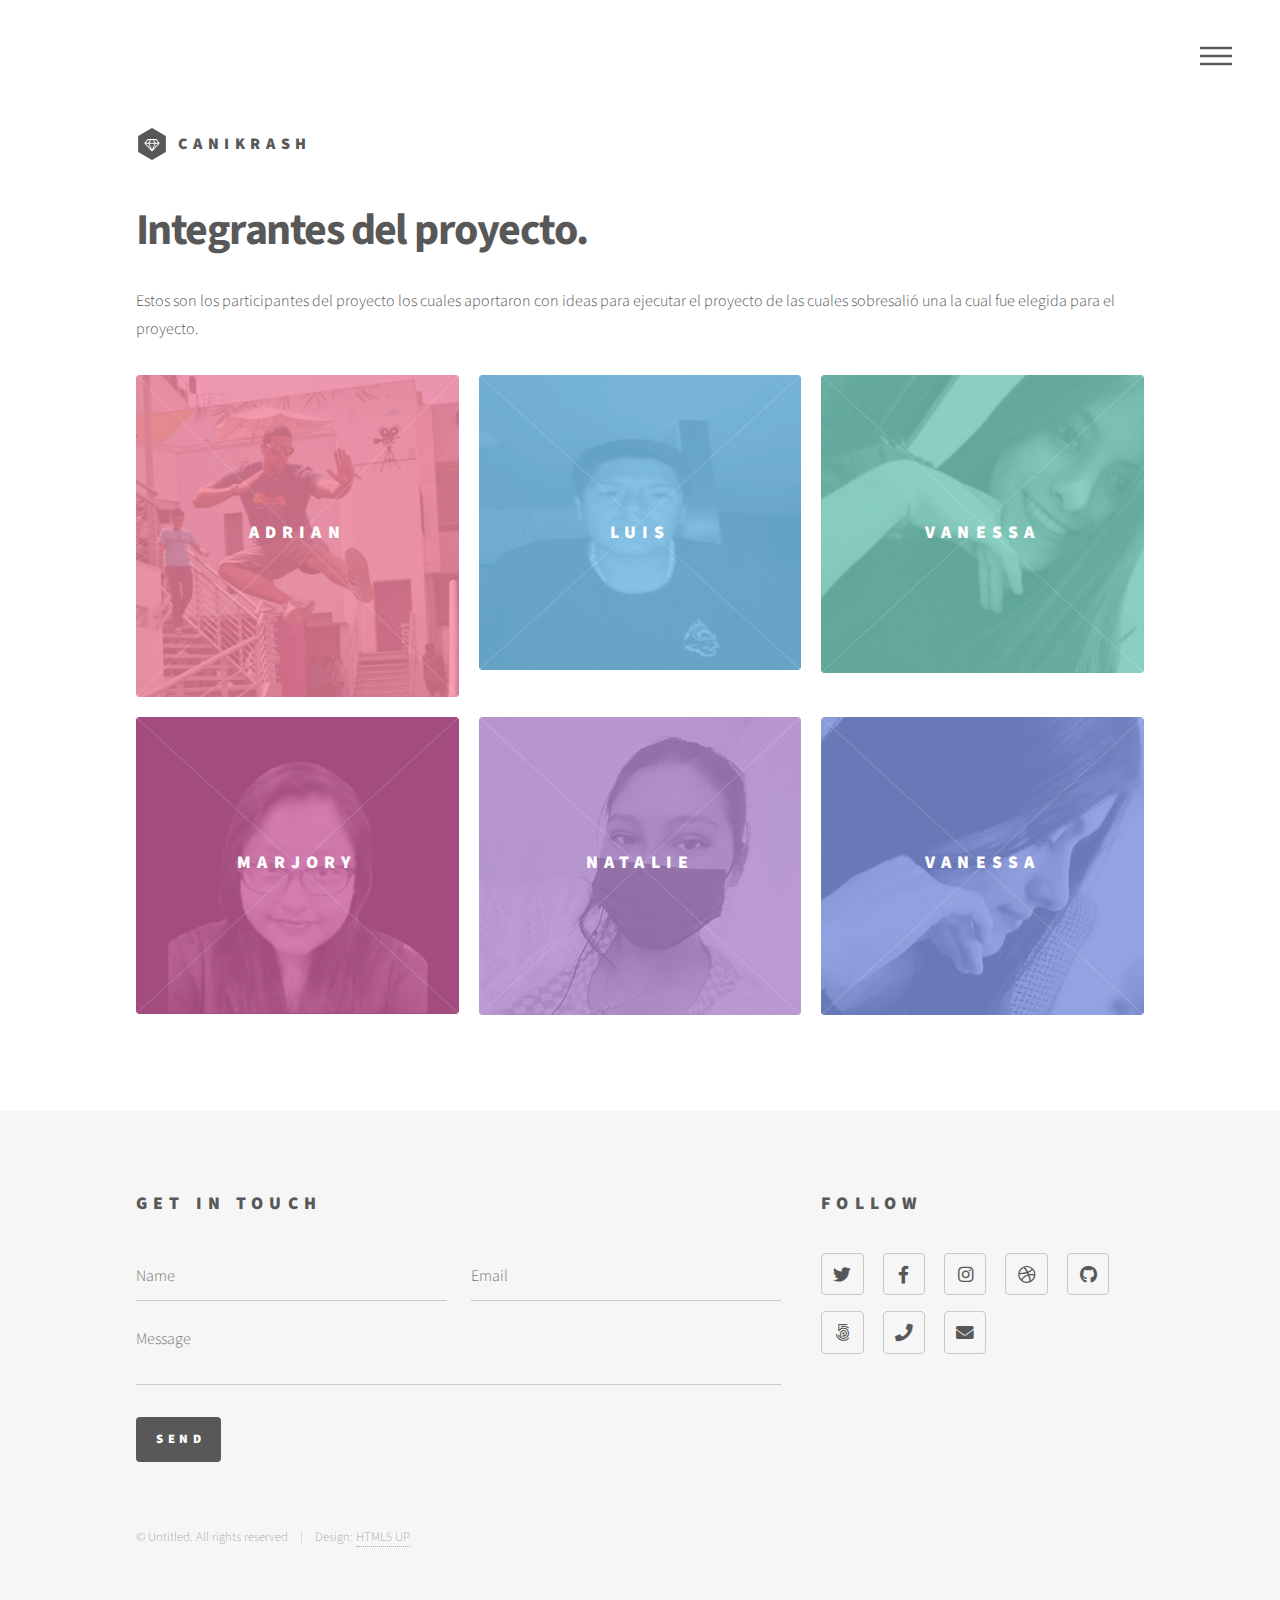
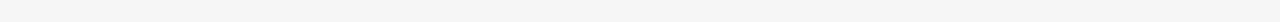
==== index.html @ e5028b08 "1.1.1" ====
<!DOCTYPE HTML>
<!--
	canikrash by HTML5 UP
	html5up.net | @ajlkn
	Free for personal and commercial use under the CCA 3.0 license (html5up.net/license)
-->
<html>
	<head>
		<title>Canikrash.com</title>
		<meta charset="utf-8" />
		<meta name="viewport" content="width=device-width, initial-scale=1, user-scalable=no" />
		<link rel="stylesheet" href="assets/css/main.css" />
		<noscript><link rel="stylesheet" href="assets/css/noscript.css" /></noscript>
	</head>
	<body class="is-preload">
		<!-- Wrapper -->
			<div id="wrapper">

				<!-- Header -->
					<header id="header">
						<div class="inner">

							<!-- Logo -->
								<a href="index.html" class="logo">
									<span class="symbol"><img src="images/logo.svg" alt="" /></span><span class="title">Canikrash</span>
								</a>

							<!-- Nav -->
								<nav>
									<ul>
										<li><a href="#menu">Menu</a></li>
									</ul>
								</nav>

						</div>
					</header>

				<!-- Menu -->
					<nav id="menu">
						<h2>Menu</h2>
						<ul>
							<li><a href="index.html">Home</a></li>
							<li><a href="generic.html">Ipsum veroeros</a></li>
							<li><a href="generic.html">Tempus etiam</a></li>
							<li><a href="generic.html">Consequat dolor</a></li>
							<li><a href="elements.html">Elements</a></li>
						</ul>
					</nav>

				<!-- Main -->
					<div id="main">
						<div class="inner">
							<header>
								<h1>Integrantes del proyecto.</h1>
								<p>Estos son los participantes del proyecto los cuales aportaron con ideas para ejecutar el proyecto de las cuales sobresalió una la cual fue elegida para el proyecto.</p>
							</header>
							<section class="tiles">
								<article class="style1">
									<span class="image">
										<img src="images/pic01.jpg" alt="" />
									</span>
									<a href="generic.html">
										<h2>Adrian</h2>
										<div class="content">
											<p>Estudiante de instituto de diseñadores Toulouse Lautrec.</p>
										</div>
									</a>
								</article>
								<article class="style2">
									<span class="image">
										<img src="images/pic02.jpg" alt="" />
									</span>
									<a href="generic.html">
										<h2>Luis</h2>
										<div class="content">
											<p>Estudiante de instituto de diseñadores Toulouse Lautrec..</p>
										</div>
									</a>
								</article>
								<article class="style3">
									<span class="image">
										<img src="images/pic03.jpg" alt="" />
									</span>
									<a href="generic.html">
										<h2>Vanessa</h2>
										<div class="content">
											<p>Estudiante de instituto de diseñadores Toulouse Lautrec..</p>
										</div>
									</a>
								</article>
								<article class="style4">
									<span class="image">
										<img src="images/pic04.jpg" alt="" />
									</span>
									<a href="generic.html">
										<h2>Marjory</h2>
										<div class="content">
											<p>Estudiante de instituto de diseñadores Toulouse Lautrec..</p>
										</div>
									</a>
								</article>
								<article class="style5">
									<span class="image">
										<img src="images/pic05.jpg" alt="" />
									</span>
									<a href="generic.html">
										<h2>Natalie</h2>
										<div class="content">
											<p>Estudiante de instituto de diseñadores Toulouse Lautrec.</p>
										</div>
									</a>
								</article>
								<article class="style6">
									<span class="image">
										<img src="images/pic06.jpg" alt="" />
									</span>
									<a href="generic.html">
										<h2>Vanessa</h2>
										<div class="content">
											<p>Estudiante de instituto de diseñadores Toulouse Lautrec.</p>
										</div>
									</a>
								</article>
							</section>
						</div>
					</div>

				<!-- Footer -->
					<footer id="footer">
						<div class="inner">
							<section>
								<h2>Get in touch</h2>
								<form method="post" action="#">
									<div class="fields">
										<div class="field half">
											<input type="text" name="name" id="name" placeholder="Name" />
										</div>
										<div class="field half">
											<input type="email" name="email" id="email" placeholder="Email" />
										</div>
										<div class="field">
											<textarea name="message" id="message" placeholder="Message"></textarea>
										</div>
									</div>
									<ul class="actions">
										<li><input type="submit" value="Send" class="primary" /></li>
									</ul>
								</form>
							</section>
							<section>
								<h2>Follow</h2>
								<ul class="icons">
									<li><a href="#" class="icon brands style2 fa-twitter"><span class="label">Twitter</span></a></li>
									<li><a href="#" class="icon brands style2 fa-facebook-f"><span class="label">Facebook</span></a></li>
									<li><a href="#" class="icon brands style2 fa-instagram"><span class="label">Instagram</span></a></li>
									<li><a href="#" class="icon brands style2 fa-dribbble"><span class="label">Dribbble</span></a></li>
									<li><a href="#" class="icon brands style2 fa-github"><span class="label">GitHub</span></a></li>
									<li><a href="#" class="icon brands style2 fa-500px"><span class="label">500px</span></a></li>
									<li><a href="#" class="icon solid style2 fa-phone"><span class="label">Phone</span></a></li>
									<li><a href="#" class="icon solid style2 fa-envelope"><span class="label">Email</span></a></li>
								</ul>
							</section>
							<ul class="copyright">
								<li>&copy; Untitled. All rights reserved</li><li>Design: <a href="http://html5up.net">HTML5 UP</a></li>
							</ul>
						</div>
					</footer>

			</div>

		<!-- Scripts -->
			<script src="assets/js/jquery.min.js"></script>
			<script src="assets/js/browser.min.js"></script>
			<script src="assets/js/breakpoints.min.js"></script>
			<script src="assets/js/util.js"></script>
			<script src="assets/js/main.js"></script>

	</body>
</html>
---- assets/css/main.css ----
@import url(fontawesome-all.min.css);
@import url("https://fonts.googleapis.com/css?family=Source+Sans+Pro:300,700,900");

/*
	canikrash by HTML5 UP
	html5up.net | @ajlkn
	Free for personal and commercial use under the CCA 3.0 license (html5up.net/license)
*/

html, body, div, span, applet, object,
iframe, h1, h2, h3, h4, h5, h6, p, blockquote,
pre, a, abbr, acronym, address, big, cite,
code, del, dfn, em, img, ins, kbd, q, s, samp,
small, strike, strong, sub, sup, tt, var, b,
u, i, center, dl, dt, dd, ol, ul, li, fieldset,
form, label, legend, table, caption, tbody,
tfoot, thead, tr, th, td, article, aside,
canvas, details, embed, figure, figcaption,
footer, header, hgroup, menu, nav, output, ruby,
section, summary, time, mark, audio, video {
	margin: 0;
	padding: 0;
	border: 0;
	font-size: 100%;
	font: inherit;
	vertical-align: baseline;}

article, aside, details, figcaption, figure,
footer, header, hgroup, menu, nav, section {
	display: block;}

body {
	line-height: 1;
}

ol, ul {
	list-style: none;
}

blockquote, q {
	quotes: none;
}

	blockquote:before, blockquote:after, q:before, q:after {
		content: '';
		content: none;
	}

table {
	border-collapse: collapse;
	border-spacing: 0;
}

body {
	-webkit-text-size-adjust: none;
}

mark {
	background-color: transparent;
	color: inherit;
}

input::-moz-focus-inner {
	border: 0;
	padding: 0;
}

input, select, textarea {
	-moz-appearance: none;
	-webkit-appearance: none;
	-ms-appearance: none;
	appearance: none;
}

/* Basic */

	@-ms-viewport {
		width: device-width;
	}

	body {
		-ms-overflow-style: scrollbar;
	}

	@media screen and (max-width: 480px) {

		html, body {
			min-width: 320px;
		}

	}

	html {
		box-sizing: border-box;
	}

	*, *:before, *:after {
		box-sizing: inherit;
	}

	body {
		background: #ffffff;
	}

		body.is-preload *, body.is-preload *:before, body.is-preload *:after {
			-moz-animation: none !important;
			-webkit-animation: none !important;
			-ms-animation: none !important;
			animation: none !important;
			-moz-transition: none !important;
			-webkit-transition: none !important;
			-ms-transition: none !important;
			transition: none !important;
		}

/* Type */

	body, input, select, textarea {
		color: #585858;
		font-family: "Source Sans Pro", Helvetica, sans-serif;
		font-size: 16pt;
		font-weight: 300;
		line-height: 1.75;
	}

		@media screen and (max-width: 1680px) {

			body, input, select, textarea {
				font-size: 14pt;
			}

		}

		@media screen and (max-width: 1280px) {

			body, input, select, textarea {
				font-size: 12pt;
			}

		}

	a {
		-moz-transition: border-bottom-color 0.2s ease, color 0.2s ease;
		-webkit-transition: border-bottom-color 0.2s ease, color 0.2s ease;
		-ms-transition: border-bottom-color 0.2s ease, color 0.2s ease;
		transition: border-bottom-color 0.2s ease, color 0.2s ease;
		text-decoration: none;
		color: #585858;
		border-bottom: dotted 1px rgba(88, 88, 88, 0.5);
	}

		a:hover {
			border-bottom-color: transparent;
			color: #f2849e !important;
		}

	strong, b {
		font-weight: 900;
	}

	em, i {
		font-style: italic;
	}

	p {
		margin: 0 0 2em 0;
	}

	h1 {
		font-size: 2.75em;
		font-weight: 700;
		line-height: 1.3;
		margin: 0 0 1em 0;
		letter-spacing: -0.035em;
	}

		h1 a {
			color: inherit;
		}

		@media screen and (max-width: 736px) {

			h1 {
				font-size: 2em;
				margin: 0 0 1em 0;
			}

		}

		@media screen and (max-width: 360px) {

			h1 {
				font-size: 1.75em;
			}

		}

	h2, h3, h4, h5, h6 {
		font-weight: 900;
		line-height: 1.5;
		margin: 0 0 2em 0;
		text-transform: uppercase;
		letter-spacing: 0.35em;
	}

		h2 a, h3 a, h4 a, h5 a, h6 a {
			color: inherit;
		}

	h2 {
		font-size: 1.1em;
	}

	h3 {
		font-size: 1em;
	}

	h4 {
		font-size: 0.8em;
	}

	h5 {
		font-size: 0.8em;
	}

	h6 {
		font-size: 0.8em;
	}

	@media screen and (max-width: 980px) {

		h1 br, h2 br, h3 br, h4 br, h5 br, h6 br {
			display: none;
		}

	}

	@media screen and (max-width: 736px) {

		h2 {
			font-size: 1em;
		}

		h3 {
			font-size: 0.8em;
		}

	}

	sub {
		font-size: 0.8em;
		position: relative;
		top: 0.5em;
	}

	sup {
		font-size: 0.8em;
		position: relative;
		top: -0.5em;
	}

	blockquote {
		border-left: solid 4px #c9c9c9;
		font-style: italic;
		margin: 0 0 2em 0;
		padding: 0.5em 0 0.5em 2em;
	}

	code {
		background: rgba(144, 144, 144, 0.075);
		border-radius: 4px;
		border: solid 1px #c9c9c9;
		font-family: "Courier New", monospace;
		font-size: 0.9em;
		margin: 0 0.25em;
		padding: 0.25em 0.65em;
	}

	pre {
		-webkit-overflow-scrolling: touch;
		font-family: "Courier New", monospace;
		font-size: 0.9em;
		margin: 0 0 2em 0;
	}

		pre code {
			display: block;
			line-height: 1.75;
			padding: 1em 1.5em;
			overflow-x: auto;
		}

	hr {
		border: 0;
		border-bottom: solid 1px #c9c9c9;
		margin: 2em 0;
	}

		hr.major {
			margin: 3em 0;
		}

	.align-left {
		text-align: left;
	}

	.align-center {
		text-align: center;
	}

	.align-right {
		text-align: right;
	}

/* Row */

	.row {
		display: flex;
		flex-wrap: wrap;
		box-sizing: border-box;
		align-items: stretch;
	}

		.row > * {
			box-sizing: border-box;
		}

		.row.gtr-uniform > * > :last-child {
			margin-bottom: 0;
		}

		.row.aln-left {
			justify-content: flex-start;
		}

		.row.aln-center {
			justify-content: center;
		}

		.row.aln-right {
			justify-content: flex-end;
		}

		.row.aln-top {
			align-items: flex-start;
		}

		.row.aln-middle {
			align-items: center;
		}

		.row.aln-bottom {
			align-items: flex-end;
		}

		.row > .imp {
			order: -1;
		}

		.row > .col-1 {
			width: 8.33333%;
		}

		.row > .off-1 {
			margin-left: 8.33333%;
		}

		.row > .col-2 {
			width: 16.66667%;
		}

		.row > .off-2 {
			margin-left: 16.66667%;
		}

		.row > .col-3 {
			width: 25%;
		}

		.row > .off-3 {
			margin-left: 25%;
		}

		.row > .col-4 {
			width: 33.33333%;
		}

		.row > .off-4 {
			margin-left: 33.33333%;
		}

		.row > .col-5 {
			width: 41.66667%;
		}

		.row > .off-5 {
			margin-left: 41.66667%;
		}

		.row > .col-6 {
			width: 50%;
		}

		.row > .off-6 {
			margin-left: 50%;
		}

		.row > .col-7 {
			width: 58.33333%;
		}

		.row > .off-7 {
			margin-left: 58.33333%;
		}

		.row > .col-8 {
			width: 66.66667%;
		}

		.row > .off-8 {
			margin-left: 66.66667%;
		}

		.row > .col-9 {
			width: 75%;
		}

		.row > .off-9 {
			margin-left: 75%;
		}

		.row > .col-10 {
			width: 83.33333%;
		}

		.row > .off-10 {
			margin-left: 83.33333%;
		}

		.row > .col-11 {
			width: 91.66667%;
		}

		.row > .off-11 {
			margin-left: 91.66667%;
		}

		.row > .col-12 {
			width: 100%;
		}

		.row > .off-12 {
			margin-left: 100%;
		}

		.row.gtr-0 {
			margin-top: 0;
			margin-left: 0em;
		}

			.row.gtr-0 > * {
				padding: 0 0 0 0em;
			}

			.row.gtr-0.gtr-uniform {
				margin-top: 0em;
			}

				.row.gtr-0.gtr-uniform > * {
					padding-top: 0em;
				}

		.row.gtr-25 {
			margin-top: 0;
			margin-left: -0.5em;
		}

			.row.gtr-25 > * {
				padding: 0 0 0 0.5em;
			}

			.row.gtr-25.gtr-uniform {
				margin-top: -0.5em;
			}

				.row.gtr-25.gtr-uniform > * {
					padding-top: 0.5em;
				}

		.row.gtr-50 {
			margin-top: 0;
			margin-left: -1em;
		}

			.row.gtr-50 > * {
				padding: 0 0 0 1em;
			}

			.row.gtr-50.gtr-uniform {
				margin-top: -1em;
			}

				.row.gtr-50.gtr-uniform > * {
					padding-top: 1em;
				}

		.row {
			margin-top: 0;
			margin-left: -2em;
		}

			.row > * {
				padding: 0 0 0 2em;
			}

			.row.gtr-uniform {
				margin-top: -2em;
			}

				.row.gtr-uniform > * {
					padding-top: 2em;
				}

		.row.gtr-150 {
			margin-top: 0;
			margin-left: -3em;
		}

			.row.gtr-150 > * {
				padding: 0 0 0 3em;
			}

			.row.gtr-150.gtr-uniform {
				margin-top: -3em;
			}

				.row.gtr-150.gtr-uniform > * {
					padding-top: 3em;
				}

		.row.gtr-200 {
			margin-top: 0;
			margin-left: -4em;
		}

			.row.gtr-200 > * {
				padding: 0 0 0 4em;
			}

			.row.gtr-200.gtr-uniform {
				margin-top: -4em;
			}

				.row.gtr-200.gtr-uniform > * {
					padding-top: 4em;
				}

		@media screen and (max-width: 1680px) {

			.row {
				display: flex;
				flex-wrap: wrap;
				box-sizing: border-box;
				align-items: stretch;
			}

				.row > * {
					box-sizing: border-box;
				}

				.row.gtr-uniform > * > :last-child {
					margin-bottom: 0;
				}

				.row.aln-left {
					justify-content: flex-start;
				}

				.row.aln-center {
					justify-content: center;
				}

				.row.aln-right {
					justify-content: flex-end;
				}

				.row.aln-top {
					align-items: flex-start;
				}

				.row.aln-middle {
					align-items: center;
				}

				.row.aln-bottom {
					align-items: flex-end;
				}

				.row > .imp-xlarge {
					order: -1;
				}

				.row > .col-1-xlarge {
					width: 8.33333%;
				}

				.row > .off-1-xlarge {
					margin-left: 8.33333%;
				}

				.row > .col-2-xlarge {
					width: 16.66667%;
				}

				.row > .off-2-xlarge {
					margin-left: 16.66667%;
				}

				.row > .col-3-xlarge {
					width: 25%;
				}

				.row > .off-3-xlarge {
					margin-left: 25%;
				}

				.row > .col-4-xlarge {
					width: 33.33333%;
				}

				.row > .off-4-xlarge {
					margin-left: 33.33333%;
				}

				.row > .col-5-xlarge {
					width: 41.66667%;
				}

				.row > .off-5-xlarge {
					margin-left: 41.66667%;
				}

				.row > .col-6-xlarge {
					width: 50%;
				}

				.row > .off-6-xlarge {
					margin-left: 50%;
				}

				.row > .col-7-xlarge {
					width: 58.33333%;
				}

				.row > .off-7-xlarge {
					margin-left: 58.33333%;
				}

				.row > .col-8-xlarge {
					width: 66.66667%;
				}

				.row > .off-8-xlarge {
					margin-left: 66.66667%;
				}

				.row > .col-9-xlarge {
					width: 75%;
				}

				.row > .off-9-xlarge {
					margin-left: 75%;
				}

				.row > .col-10-xlarge {
					width: 83.33333%;
				}

				.row > .off-10-xlarge {
					margin-left: 83.33333%;
				}

				.row > .col-11-xlarge {
					width: 91.66667%;
				}

				.row > .off-11-xlarge {
					margin-left: 91.66667%;
				}

				.row > .col-12-xlarge {
					width: 100%;
				}

				.row > .off-12-xlarge {
					margin-left: 100%;
				}

				.row.gtr-0 {
					margin-top: 0;
					margin-left: 0em;
				}

					.row.gtr-0 > * {
						padding: 0 0 0 0em;
					}

					.row.gtr-0.gtr-uniform {
						margin-top: 0em;
					}

						.row.gtr-0.gtr-uniform > * {
							padding-top: 0em;
						}

				.row.gtr-25 {
					margin-top: 0;
					margin-left: -0.5em;
				}

					.row.gtr-25 > * {
						padding: 0 0 0 0.5em;
					}

					.row.gtr-25.gtr-uniform {
						margin-top: -0.5em;
					}

						.row.gtr-25.gtr-uniform > * {
							padding-top: 0.5em;
						}

				.row.gtr-50 {
					margin-top: 0;
					margin-left: -1em;
				}

					.row.gtr-50 > * {
						padding: 0 0 0 1em;
					}

					.row.gtr-50.gtr-uniform {
						margin-top: -1em;
					}

						.row.gtr-50.gtr-uniform > * {
							padding-top: 1em;
						}

				.row {
					margin-top: 0;
					margin-left: -2em;
				}

					.row > * {
						padding: 0 0 0 2em;
					}

					.row.gtr-uniform {
						margin-top: -2em;
					}

						.row.gtr-uniform > * {
							padding-top: 2em;
						}

				.row.gtr-150 {
					margin-top: 0;
					margin-left: -3em;
				}

					.row.gtr-150 > * {
						padding: 0 0 0 3em;
					}

					.row.gtr-150.gtr-uniform {
						margin-top: -3em;
					}

						.row.gtr-150.gtr-uniform > * {
							padding-top: 3em;
						}

				.row.gtr-200 {
					margin-top: 0;
					margin-left: -4em;
				}

					.row.gtr-200 > * {
						padding: 0 0 0 4em;
					}

					.row.gtr-200.gtr-uniform {
						margin-top: -4em;
					}

						.row.gtr-200.gtr-uniform > * {
							padding-top: 4em;
						}

		}

		@media screen and (max-width: 1280px) {

			.row {
				display: flex;
				flex-wrap: wrap;
				box-sizing: border-box;
				align-items: stretch;
			}

				.row > * {
					box-sizing: border-box;
				}

				.row.gtr-uniform > * > :last-child {
					margin-bottom: 0;
				}

				.row.aln-left {
					justify-content: flex-start;
				}

				.row.aln-center {
					justify-content: center;
				}

				.row.aln-right {
					justify-content: flex-end;
				}

				.row.aln-top {
					align-items: flex-start;
				}

				.row.aln-middle {
					align-items: center;
				}

				.row.aln-bottom {
					align-items: flex-end;
				}

				.row > .imp-large {
					order: -1;
				}

				.row > .col-1-large {
					width: 8.33333%;
				}

				.row > .off-1-large {
					margin-left: 8.33333%;
				}

				.row > .col-2-large {
					width: 16.66667%;
				}

				.row > .off-2-large {
					margin-left: 16.66667%;
				}

				.row > .col-3-large {
					width: 25%;
				}

				.row > .off-3-large {
					margin-left: 25%;
				}

				.row > .col-4-large {
					width: 33.33333%;
				}

				.row > .off-4-large {
					margin-left: 33.33333%;
				}

				.row > .col-5-large {
					width: 41.66667%;
				}

				.row > .off-5-large {
					margin-left: 41.66667%;
				}

				.row > .col-6-large {
					width: 50%;
				}

				.row > .off-6-large {
					margin-left: 50%;
				}

				.row > .col-7-large {
					width: 58.33333%;
				}

				.row > .off-7-large {
					margin-left: 58.33333%;
				}

				.row > .col-8-large {
					width: 66.66667%;
				}

				.row > .off-8-large {
					margin-left: 66.66667%;
				}

				.row > .col-9-large {
					width: 75%;
				}

				.row > .off-9-large {
					margin-left: 75%;
				}

				.row > .col-10-large {
					width: 83.33333%;
				}

				.row > .off-10-large {
					margin-left: 83.33333%;
				}

				.row > .col-11-large {
					width: 91.66667%;
				}

				.row > .off-11-large {
					margin-left: 91.66667%;
				}

				.row > .col-12-large {
					width: 100%;
				}

				.row > .off-12-large {
					margin-left: 100%;
				}

				.row.gtr-0 {
					margin-top: 0;
					margin-left: 0em;
				}

					.row.gtr-0 > * {
						padding: 0 0 0 0em;
					}

					.row.gtr-0.gtr-uniform {
						margin-top: 0em;
					}

						.row.gtr-0.gtr-uniform > * {
							padding-top: 0em;
						}

				.row.gtr-25 {
					margin-top: 0;
					margin-left: -0.5em;
				}

					.row.gtr-25 > * {
						padding: 0 0 0 0.5em;
					}

					.row.gtr-25.gtr-uniform {
						margin-top: -0.5em;
					}

						.row.gtr-25.gtr-uniform > * {
							padding-top: 0.5em;
						}

				.row.gtr-50 {
					margin-top: 0;
					margin-left: -1em;
				}

					.row.gtr-50 > * {
						padding: 0 0 0 1em;
					}

					.row.gtr-50.gtr-uniform {
						margin-top: -1em;
					}

						.row.gtr-50.gtr-uniform > * {
							padding-top: 1em;
						}

				.row {
					margin-top: 0;
					margin-left: -2em;
				}

					.row > * {
						padding: 0 0 0 2em;
					}

					.row.gtr-uniform {
						margin-top: -2em;
					}

						.row.gtr-uniform > * {
							padding-top: 2em;
						}

				.row.gtr-150 {
					margin-top: 0;
					margin-left: -3em;
				}

					.row.gtr-150 > * {
						padding: 0 0 0 3em;
					}

					.row.gtr-150.gtr-uniform {
						margin-top: -3em;
					}

						.row.gtr-150.gtr-uniform > * {
							padding-top: 3em;
						}

				.row.gtr-200 {
					margin-top: 0;
					margin-left: -4em;
				}

					.row.gtr-200 > * {
						padding: 0 0 0 4em;
					}

					.row.gtr-200.gtr-uniform {
						margin-top: -4em;
					}

						.row.gtr-200.gtr-uniform > * {
							padding-top: 4em;
						}

		}

		@media screen and (max-width: 980px) {

			.row {
				display: flex;
				flex-wrap: wrap;
				box-sizing: border-box;
				align-items: stretch;
			}

				.row > * {
					box-sizing: border-box;
				}

				.row.gtr-uniform > * > :last-child {
					margin-bottom: 0;
				}

				.row.aln-left {
					justify-content: flex-start;
				}

				.row.aln-center {
					justify-content: center;
				}

				.row.aln-right {
					justify-content: flex-end;
				}

				.row.aln-top {
					align-items: flex-start;
				}

				.row.aln-middle {
					align-items: center;
				}

				.row.aln-bottom {
					align-items: flex-end;
				}

				.row > .imp-medium {
					order: -1;
				}

				.row > .col-1-medium {
					width: 8.33333%;
				}

				.row > .off-1-medium {
					margin-left: 8.33333%;
				}

				.row > .col-2-medium {
					width: 16.66667%;
				}

				.row > .off-2-medium {
					margin-left: 16.66667%;
				}

				.row > .col-3-medium {
					width: 25%;
				}

				.row > .off-3-medium {
					margin-left: 25%;
				}

				.row > .col-4-medium {
					width: 33.33333%;
				}

				.row > .off-4-medium {
					margin-left: 33.33333%;
				}

				.row > .col-5-medium {
					width: 41.66667%;
				}

				.row > .off-5-medium {
					margin-left: 41.66667%;
				}

				.row > .col-6-medium {
					width: 50%;
				}

				.row > .off-6-medium {
					margin-left: 50%;
				}

				.row > .col-7-medium {
					width: 58.33333%;
				}

				.row > .off-7-medium {
					margin-left: 58.33333%;
				}

				.row > .col-8-medium {
					width: 66.66667%;
				}

				.row > .off-8-medium {
					margin-left: 66.66667%;
				}

				.row > .col-9-medium {
					width: 75%;
				}

				.row > .off-9-medium {
					margin-left: 75%;
				}

				.row > .col-10-medium {
					width: 83.33333%;
				}

				.row > .off-10-medium {
					margin-left: 83.33333%;
				}

				.row > .col-11-medium {
					width: 91.66667%;
				}

				.row > .off-11-medium {
					margin-left: 91.66667%;
				}

				.row > .col-12-medium {
					width: 100%;
				}

				.row > .off-12-medium {
					margin-left: 100%;
				}

				.row.gtr-0 {
					margin-top: 0;
					margin-left: 0em;
				}

					.row.gtr-0 > * {
						padding: 0 0 0 0em;
					}

					.row.gtr-0.gtr-uniform {
						margin-top: 0em;
					}

						.row.gtr-0.gtr-uniform > * {
							padding-top: 0em;
						}

				.row.gtr-25 {
					margin-top: 0;
					margin-left: -0.375em;
				}

					.row.gtr-25 > * {
						padding: 0 0 0 0.375em;
					}

					.row.gtr-25.gtr-uniform {
						margin-top: -0.375em;
					}

						.row.gtr-25.gtr-uniform > * {
							padding-top: 0.375em;
						}

				.row.gtr-50 {
					margin-top: 0;
					margin-left: -0.75em;
				}

					.row.gtr-50 > * {
						padding: 0 0 0 0.75em;
					}

					.row.gtr-50.gtr-uniform {
						margin-top: -0.75em;
					}

						.row.gtr-50.gtr-uniform > * {
							padding-top: 0.75em;
						}

				.row {
					margin-top: 0;
					margin-left: -1.5em;
				}

					.row > * {
						padding: 0 0 0 1.5em;
					}

					.row.gtr-uniform {
						margin-top: -1.5em;
					}

						.row.gtr-uniform > * {
							padding-top: 1.5em;
						}

				.row.gtr-150 {
					margin-top: 0;
					margin-left: -2.25em;
				}

					.row.gtr-150 > * {
						padding: 0 0 0 2.25em;
					}

					.row.gtr-150.gtr-uniform {
						margin-top: -2.25em;
					}

						.row.gtr-150.gtr-uniform > * {
							padding-top: 2.25em;
						}

				.row.gtr-200 {
					margin-top: 0;
					margin-left: -3em;
				}

					.row.gtr-200 > * {
						padding: 0 0 0 3em;
					}

					.row.gtr-200.gtr-uniform {
						margin-top: -3em;
					}

						.row.gtr-200.gtr-uniform > * {
							padding-top: 3em;
						}

		}

		@media screen and (max-width: 736px) {

			.row {
				display: flex;
				flex-wrap: wrap;
				box-sizing: border-box;
				align-items: stretch;
			}

				.row > * {
					box-sizing: border-box;
				}

				.row.gtr-uniform > * > :last-child {
					margin-bottom: 0;
				}

				.row.aln-left {
					justify-content: flex-start;
				}

				.row.aln-center {
					justify-content: center;
				}

				.row.aln-right {
					justify-content: flex-end;
				}

				.row.aln-top {
					align-items: flex-start;
				}

				.row.aln-middle {
					align-items: center;
				}

				.row.aln-bottom {
					align-items: flex-end;
				}

				.row > .imp-small {
					order: -1;
				}

				.row > .col-1-small {
					width: 8.33333%;
				}

				.row > .off-1-small {
					margin-left: 8.33333%;
				}

				.row > .col-2-small {
					width: 16.66667%;
				}

				.row > .off-2-small {
					margin-left: 16.66667%;
				}

				.row > .col-3-small {
					width: 25%;
				}

				.row > .off-3-small {
					margin-left: 25%;
				}

				.row > .col-4-small {
					width: 33.33333%;
				}

				.row > .off-4-small {
					margin-left: 33.33333%;
				}

				.row > .col-5-small {
					width: 41.66667%;
				}

				.row > .off-5-small {
					margin-left: 41.66667%;
				}

				.row > .col-6-small {
					width: 50%;
				}

				.row > .off-6-small {
					margin-left: 50%;
				}

				.row > .col-7-small {
					width: 58.33333%;
				}

				.row > .off-7-small {
					margin-left: 58.33333%;
				}

				.row > .col-8-small {
					width: 66.66667%;
				}

				.row > .off-8-small {
					margin-left: 66.66667%;
				}

				.row > .col-9-small {
					width: 75%;
				}

				.row > .off-9-small {
					margin-left: 75%;
				}

				.row > .col-10-small {
					width: 83.33333%;
				}

				.row > .off-10-small {
					margin-left: 83.33333%;
				}

				.row > .col-11-small {
					width: 91.66667%;
				}

				.row > .off-11-small {
					margin-left: 91.66667%;
				}

				.row > .col-12-small {
					width: 100%;
				}

				.row > .off-12-small {
					margin-left: 100%;
				}

				.row.gtr-0 {
					margin-top: 0;
					margin-left: 0em;
				}

					.row.gtr-0 > * {
						padding: 0 0 0 0em;
					}

					.row.gtr-0.gtr-uniform {
						margin-top: 0em;
					}

						.row.gtr-0.gtr-uniform > * {
							padding-top: 0em;
						}

				.row.gtr-25 {
					margin-top: 0;
					margin-left: -0.25em;
				}

					.row.gtr-25 > * {
						padding: 0 0 0 0.25em;
					}

					.row.gtr-25.gtr-uniform {
						margin-top: -0.25em;
					}

						.row.gtr-25.gtr-uniform > * {
							padding-top: 0.25em;
						}

				.row.gtr-50 {
					margin-top: 0;
					margin-left: -0.5em;
				}

					.row.gtr-50 > * {
						padding: 0 0 0 0.5em;
					}

					.row.gtr-50.gtr-uniform {
						margin-top: -0.5em;
					}

						.row.gtr-50.gtr-uniform > * {
							padding-top: 0.5em;
						}

				.row {
					margin-top: 0;
					margin-left: -1em;
				}

					.row > * {
						padding: 0 0 0 1em;
					}

					.row.gtr-uniform {
						margin-top: -1em;
					}

						.row.gtr-uniform > * {
							padding-top: 1em;
						}

				.row.gtr-150 {
					margin-top: 0;
					margin-left: -1.5em;
				}

					.row.gtr-150 > * {
						padding: 0 0 0 1.5em;
					}

					.row.gtr-150.gtr-uniform {
						margin-top: -1.5em;
					}

						.row.gtr-150.gtr-uniform > * {
							padding-top: 1.5em;
						}

				.row.gtr-200 {
					margin-top: 0;
					margin-left: -2em;
				}

					.row.gtr-200 > * {
						padding: 0 0 0 2em;
					}

					.row.gtr-200.gtr-uniform {
						margin-top: -2em;
					}

						.row.gtr-200.gtr-uniform > * {
							padding-top: 2em;
						}

		}

		@media screen and (max-width: 480px) {

			.row {
				display: flex;
				flex-wrap: wrap;
				box-sizing: border-box;
				align-items: stretch;
			}

				.row > * {
					box-sizing: border-box;
				}

				.row.gtr-uniform > * > :last-child {
					margin-bottom: 0;
				}

				.row.aln-left {
					justify-content: flex-start;
				}

				.row.aln-center {
					justify-content: center;
				}

				.row.aln-right {
					justify-content: flex-end;
				}

				.row.aln-top {
					align-items: flex-start;
				}

				.row.aln-middle {
					align-items: center;
				}

				.row.aln-bottom {
					align-items: flex-end;
				}

				.row > .imp-xsmall {
					order: -1;
				}

				.row > .col-1-xsmall {
					width: 8.33333%;
				}

				.row > .off-1-xsmall {
					margin-left: 8.33333%;
				}

				.row > .col-2-xsmall {
					width: 16.66667%;
				}

				.row > .off-2-xsmall {
					margin-left: 16.66667%;
				}

				.row > .col-3-xsmall {
					width: 25%;
				}

				.row > .off-3-xsmall {
					margin-left: 25%;
				}

				.row > .col-4-xsmall {
					width: 33.33333%;
				}

				.row > .off-4-xsmall {
					margin-left: 33.33333%;
				}

				.row > .col-5-xsmall {
					width: 41.66667%;
				}

				.row > .off-5-xsmall {
					margin-left: 41.66667%;
				}

				.row > .col-6-xsmall {
					width: 50%;
				}

				.row > .off-6-xsmall {
					margin-left: 50%;
				}

				.row > .col-7-xsmall {
					width: 58.33333%;
				}

				.row > .off-7-xsmall {
					margin-left: 58.33333%;
				}

				.row > .col-8-xsmall {
					width: 66.66667%;
				}

				.row > .off-8-xsmall {
					margin-left: 66.66667%;
				}

				.row > .col-9-xsmall {
					width: 75%;
				}

				.row > .off-9-xsmall {
					margin-left: 75%;
				}

				.row > .col-10-xsmall {
					width: 83.33333%;
				}

				.row > .off-10-xsmall {
					margin-left: 83.33333%;
				}

				.row > .col-11-xsmall {
					width: 91.66667%;
				}

				.row > .off-11-xsmall {
					margin-left: 91.66667%;
				}

				.row > .col-12-xsmall {
					width: 100%;
				}

				.row > .off-12-xsmall {
					margin-left: 100%;
				}

				.row.gtr-0 {
					margin-top: 0;
					margin-left: 0em;
				}

					.row.gtr-0 > * {
						padding: 0 0 0 0em;
					}

					.row.gtr-0.gtr-uniform {
						margin-top: 0em;
					}

						.row.gtr-0.gtr-uniform > * {
							padding-top: 0em;
						}

				.row.gtr-25 {
					margin-top: 0;
					margin-left: -0.25em;
				}

					.row.gtr-25 > * {
						padding: 0 0 0 0.25em;
					}

					.row.gtr-25.gtr-uniform {
						margin-top: -0.25em;
					}

						.row.gtr-25.gtr-uniform > * {
							padding-top: 0.25em;
						}

				.row.gtr-50 {
					margin-top: 0;
					margin-left: -0.5em;
				}

					.row.gtr-50 > * {
						padding: 0 0 0 0.5em;
					}

					.row.gtr-50.gtr-uniform {
						margin-top: -0.5em;
					}

						.row.gtr-50.gtr-uniform > * {
							padding-top: 0.5em;
						}

				.row {
					margin-top: 0;
					margin-left: -1em;
				}

					.row > * {
						padding: 0 0 0 1em;
					}

					.row.gtr-uniform {
						margin-top: -1em;
					}

						.row.gtr-uniform > * {
							padding-top: 1em;
						}

				.row.gtr-150 {
					margin-top: 0;
					margin-left: -1.5em;
				}

					.row.gtr-150 > * {
						padding: 0 0 0 1.5em;
					}

					.row.gtr-150.gtr-uniform {
						margin-top: -1.5em;
					}

						.row.gtr-150.gtr-uniform > * {
							padding-top: 1.5em;
						}

				.row.gtr-200 {
					margin-top: 0;
					margin-left: -2em;
				}

					.row.gtr-200 > * {
						padding: 0 0 0 2em;
					}

					.row.gtr-200.gtr-uniform {
						margin-top: -2em;
					}

						.row.gtr-200.gtr-uniform > * {
							padding-top: 2em;
						}

		}

/* Section/Article */

	section.special, article.special {
		text-align: center;
	}

	header p {
		margin-top: -1em;
	}

	@media screen and (max-width: 736px) {

		header p {
			margin-top: 0;
		}

	}

/* Icon */

	.icon {
		text-decoration: none;
		border-bottom: none;
		position: relative;
	}

		.icon:before {
			-moz-osx-font-smoothing: grayscale;
			-webkit-font-smoothing: antialiased;
			display: inline-block;
			font-style: normal;
			font-variant: normal;
			text-rendering: auto;
			line-height: 1;
			text-transform: none !important;
			font-family: 'Font Awesome 5 Free';
			font-weight: 400;
		}

		.icon > .label {
			display: none;
		}

		.icon:before {
			line-height: inherit;
		}

		.icon.solid:before {
			font-weight: 900;
		}

		.icon.brands:before {
			font-family: 'Font Awesome 5 Brands';
		}

		.icon.style2 {
			-moz-transition: background-color 0.2s ease-in-out, color 0.2s ease-in-out, border-color 0.2s ease-in-out;
			-webkit-transition: background-color 0.2s ease-in-out, color 0.2s ease-in-out, border-color 0.2s ease-in-out;
			-ms-transition: background-color 0.2s ease-in-out, color 0.2s ease-in-out, border-color 0.2s ease-in-out;
			transition: background-color 0.2s ease-in-out, color 0.2s ease-in-out, border-color 0.2s ease-in-out;
			background-color: transparent;
			border: solid 1px #c9c9c9;
			border-radius: 4px;
			width: 2.65em;
			height: 2.65em;
			display: inline-block;
			text-align: center;
			line-height: 2.65em;
			color: inherit;
		}

			.icon.style2:before {
				font-size: 1.1em;
			}

			.icon.style2:hover {
				color: #f2849e;
				border-color: #f2849e;
			}

			.icon.style2:active {
				background-color: rgba(242, 132, 158, 0.1);
			}

/* List */

	ol {
		list-style: decimal;
		margin: 0 0 2em 0;
		padding-left: 1.25em;
	}

		ol li {
			padding-left: 0.25em;
		}

	ul {
		list-style: disc;
		margin: 0 0 2em 0;
		padding-left: 1em;
	}

		ul li {
			padding-left: 0.5em;
		}

		ul.alt {
			list-style: none;
			padding-left: 0;
		}

			ul.alt li {
				border-top: solid 1px #c9c9c9;
				padding: 0.5em 0;
			}

				ul.alt li:first-child {
					border-top: 0;
					padding-top: 0;
				}

	dl {
		margin: 0 0 2em 0;
	}

		dl dt {
			display: block;
			font-weight: 900;
			margin: 0 0 1em 0;
		}

		dl dd {
			margin-left: 2em;
		}

/* Actions */

	ul.actions {
		display: -moz-flex;
		display: -webkit-flex;
		display: -ms-flex;
		display: flex;
		cursor: default;
		list-style: none;
		margin-left: -1em;
		padding-left: 0;
	}

		ul.actions li {
			padding: 0 0 0 1em;
			vertical-align: middle;
		}

		ul.actions.special {
			-moz-justify-content: center;
			-webkit-justify-content: center;
			-ms-justify-content: center;
			justify-content: center;
			width: 100%;
			margin-left: 0;
		}

			ul.actions.special li:first-child {
				padding-left: 0;
			}

		ul.actions.stacked {
			-moz-flex-direction: column;
			-webkit-flex-direction: column;
			-ms-flex-direction: column;
			flex-direction: column;
			margin-left: 0;
		}

			ul.actions.stacked li {
				padding: 1.3em 0 0 0;
			}

				ul.actions.stacked li:first-child {
					padding-top: 0;
				}

		ul.actions.fit {
			width: calc(100% + 1em);
		}

			ul.actions.fit li {
				-moz-flex-grow: 1;
				-webkit-flex-grow: 1;
				-ms-flex-grow: 1;
				flex-grow: 1;
				-moz-flex-shrink: 1;
				-webkit-flex-shrink: 1;
				-ms-flex-shrink: 1;
				flex-shrink: 1;
				width: 100%;
			}

				ul.actions.fit li > * {
					width: 100%;
				}

			ul.actions.fit.stacked {
				width: 100%;
			}

		@media screen and (max-width: 480px) {

			ul.actions:not(.fixed) {
				-moz-flex-direction: column;
				-webkit-flex-direction: column;
				-ms-flex-direction: column;
				flex-direction: column;
				margin-left: 0;
				width: 100% !important;
			}

				ul.actions:not(.fixed) li {
					-moz-flex-grow: 1;
					-webkit-flex-grow: 1;
					-ms-flex-grow: 1;
					flex-grow: 1;
					-moz-flex-shrink: 1;
					-webkit-flex-shrink: 1;
					-ms-flex-shrink: 1;
					flex-shrink: 1;
					padding: 1em 0 0 0;
					text-align: center;
					width: 100%;
				}

					ul.actions:not(.fixed) li > * {
						width: 100%;
					}

					ul.actions:not(.fixed) li:first-child {
						padding-top: 0;
					}

					ul.actions:not(.fixed) li input[type="submit"],
					ul.actions:not(.fixed) li input[type="reset"],
					ul.actions:not(.fixed) li input[type="button"],
					ul.actions:not(.fixed) li button,
					ul.actions:not(.fixed) li .button {
						width: 100%;
					}

						ul.actions:not(.fixed) li input[type="submit"].icon:before,
						ul.actions:not(.fixed) li input[type="reset"].icon:before,
						ul.actions:not(.fixed) li input[type="button"].icon:before,
						ul.actions:not(.fixed) li button.icon:before,
						ul.actions:not(.fixed) li .button.icon:before {
							margin-left: -0.5rem;
						}

		}

/* Icons */

	ul.icons {
		cursor: default;
		list-style: none;
		padding-left: 0;
		margin: -1em 0 2em -1em;
	}

		ul.icons li {
			display: inline-block;
			padding: 1em 0 0 1em;
		}

/* Form */

	form {
		margin: 0 0 2em 0;
		overflow-x: hidden;
	}

		form > :last-child {
			margin-bottom: 0;
		}

		form > .fields {
			display: -moz-flex;
			display: -webkit-flex;
			display: -ms-flex;
			display: flex;
			-moz-flex-wrap: wrap;
			-webkit-flex-wrap: wrap;
			-ms-flex-wrap: wrap;
			flex-wrap: wrap;
			width: calc(100% + 3em);
			margin: -1.5em 0 2em -1.5em;
		}

			form > .fields > .field {
				-moz-flex-grow: 0;
				-webkit-flex-grow: 0;
				-ms-flex-grow: 0;
				flex-grow: 0;
				-moz-flex-shrink: 0;
				-webkit-flex-shrink: 0;
				-ms-flex-shrink: 0;
				flex-shrink: 0;
				padding: 1.5em 0 0 1.5em;
				width: calc(100% - 1.5em);
			}

				form > .fields > .field.half {
					width: calc(50% - 0.75em);
				}

				form > .fields > .field.third {
					width: calc(100%/3 - 0.5em);
				}

				form > .fields > .field.quarter {
					width: calc(25% - 0.375em);
				}

		@media screen and (max-width: 480px) {

			form > .fields {
				width: calc(100% + 3em);
				margin: -1.5em 0 2em -1.5em;
			}

				form > .fields > .field {
					padding: 1.5em 0 0 1.5em;
					width: calc(100% - 1.5em);
				}

					form > .fields > .field.half {
						width: calc(100% - 1.5em);
					}

					form > .fields > .field.third {
						width: calc(100% - 1.5em);
					}

					form > .fields > .field.quarter {
						width: calc(100% - 1.5em);
					}

		}

	label {
		display: block;
		font-size: 0.9em;
		font-weight: 900;
		margin: 0 0 1em 0;
	}

	input[type="text"],
	input[type="password"],
	input[type="email"],
	input[type="tel"],
	select,
	textarea {
		-moz-appearance: none;
		-webkit-appearance: none;
		-ms-appearance: none;
		appearance: none;
		background-color: transparent;
		border: none;
		border-radius: 0;
		border-bottom: solid 1px #c9c9c9;
		color: inherit;
		display: block;
		outline: 0;
		padding: 0;
		text-decoration: none;
		width: 100%;
	}

		input[type="text"]:invalid,
		input[type="password"]:invalid,
		input[type="email"]:invalid,
		input[type="tel"]:invalid,
		select:invalid,
		textarea:invalid {
			box-shadow: none;
		}

		input[type="text"]:focus,
		input[type="password"]:focus,
		input[type="email"]:focus,
		input[type="tel"]:focus,
		select:focus,
		textarea:focus {
			border-bottom-color: #f2849e;
			box-shadow: inset 0 -1px 0 0 #f2849e;
		}

	select {
		background-image: url("data:image/svg+xml;charset=utf8,%3Csvg xmlns='http://www.w3.org/2000/svg' width='40' height='40' preserveAspectRatio='none' viewBox='0 0 40 40'%3E%3Cpath d='M9.4,12.3l10.4,10.4l10.4-10.4c0.2-0.2,0.5-0.4,0.9-0.4c0.3,0,0.6,0.1,0.9,0.4l3.3,3.3c0.2,0.2,0.4,0.5,0.4,0.9 c0,0.4-0.1,0.6-0.4,0.9L20.7,31.9c-0.2,0.2-0.5,0.4-0.9,0.4c-0.3,0-0.6-0.1-0.9-0.4L4.3,17.3c-0.2-0.2-0.4-0.5-0.4-0.9 c0-0.4,0.1-0.6,0.4-0.9l3.3-3.3c0.2-0.2,0.5-0.4,0.9-0.4S9.1,12.1,9.4,12.3z' fill='%23c9c9c9' /%3E%3C/svg%3E");
		background-size: 1.25rem;
		background-repeat: no-repeat;
		background-position: calc(100% - 1rem) center;
		height: 3em;
		padding-right: 3em;
		text-overflow: ellipsis;
	}

		select option {
			background: #ffffff;
		}

		select:focus::-ms-value {
			background-color: transparent;
		}

		select::-ms-expand {
			display: none;
		}

	input[type="text"],
	input[type="password"],
	input[type="email"],
	select {
		height: 3em;
	}

	textarea {
		padding: 0;
		min-height: 3.75em;
	}

	input[type="checkbox"],
	input[type="radio"] {
		-moz-appearance: none;
		-webkit-appearance: none;
		-ms-appearance: none;
		appearance: none;
		display: block;
		float: left;
		margin-right: -2em;
		opacity: 0;
		width: 1em;
		z-index: -1;
	}

		input[type="checkbox"] + label,
		input[type="radio"] + label {
			text-decoration: none;
			color: #585858;
			cursor: pointer;
			display: inline-block;
			font-size: 1em;
			font-weight: 300;
			padding-left: 2.55em;
			padding-right: 0.75em;
			position: relative;
		}

			input[type="checkbox"] + label:before,
			input[type="radio"] + label:before {
				-moz-osx-font-smoothing: grayscale;
				-webkit-font-smoothing: antialiased;
				display: inline-block;
				font-style: normal;
				font-variant: normal;
				text-rendering: auto;
				line-height: 1;
				text-transform: none !important;
				font-family: 'Font Awesome 5 Free';
				font-weight: 900;
			}

			input[type="checkbox"] + label:before,
			input[type="radio"] + label:before {
				border-radius: 4px;
				border: solid 1px #c9c9c9;
				content: '';
				display: inline-block;
				font-size: 0.8em;
				height: 2.25em;
				left: 0;
				line-height: 2.25em;
				position: absolute;
				text-align: center;
				top: 0;
				width: 2.25em;
			}

		input[type="checkbox"]:checked + label:before,
		input[type="radio"]:checked + label:before {
			background: #585858;
			border-color: #585858;
			color: #ffffff;
			content: '\f00c';
		}

		input[type="checkbox"]:focus + label:before,
		input[type="radio"]:focus + label:before {
			border-color: #f2849e;
			box-shadow: 0 0 0 1px #f2849e;
		}

	input[type="checkbox"] + label:before {
		border-radius: 4px;
	}

	input[type="radio"] + label:before {
		border-radius: 100%;
	}

/* Box */

	.box {
		border-radius: 4px;
		border: solid 1px #c9c9c9;
		margin-bottom: 2em;
		padding: 1.5em;
	}

		.box > :last-child,
		.box > :last-child > :last-child,
		.box > :last-child > :last-child > :last-child {
			margin-bottom: 0;
		}

		.box.alt {
			border: 0;
			border-radius: 0;
			padding: 0;
		}

/* Image */

	.image {
		border-radius: 4px;
		border: 0;
		display: inline-block;
		position: relative;
	}

		.image img {
			border-radius: 4px;
			display: block;
		}

		.image.left, .image.right {
			max-width: 40%;
		}

			.image.left img, .image.right img {
				width: 100%;
			}

		.image.left {
			float: left;
			padding: 0 1.5em 1em 0;
			top: 0.25em;
		}

		.image.right {
			float: right;
			padding: 0 0 1em 1.5em;
			top: 0.25em;
		}

		.image.fit {
			display: block;
			margin: 0 0 2em 0;
			width: 100%;
		}

			.image.fit img {
				width: 100%;
			}

		.image.main {
			display: block;
			margin: 0 0 3em 0;
			width: 100%;
		}

			.image.main img {
				width: 100%;
			}

			@media screen and (max-width: 736px) {

				.image.main {
					margin: 0 0 2em 0;
				}

			}

/* Table */

	.table-wrapper {
		-webkit-overflow-scrolling: touch;
		overflow-x: auto;
	}

	table {
		margin: 0 0 2em 0;
		width: 100%;
	}

		table tbody tr {
			border: solid 1px #c9c9c9;
			border-left: 0;
			border-right: 0;
		}

			table tbody tr:nth-child(2n + 1) {
				background-color: rgba(144, 144, 144, 0.075);
			}

		table td {
			padding: 0.75em 0.75em;
		}

		table th {
			font-size: 0.9em;
			font-weight: 900;
			padding: 0 0.75em 0.75em 0.75em;
			text-align: left;
		}

		table thead {
			border-bottom: solid 2px #c9c9c9;
		}

		table tfoot {
			border-top: solid 2px #c9c9c9;
		}

		table.alt {
			border-collapse: separate;
		}

			table.alt tbody tr td {
				border: solid 1px #c9c9c9;
				border-left-width: 0;
				border-top-width: 0;
			}

				table.alt tbody tr td:first-child {
					border-left-width: 1px;
				}

			table.alt tbody tr:first-child td {
				border-top-width: 1px;
			}

			table.alt thead {
				border-bottom: 0;
			}

			table.alt tfoot {
				border-top: 0;
			}

/* Button */

	input[type="submit"],
	input[type="reset"],
	input[type="button"],
	button,
	.button {
		-moz-appearance: none;
		-webkit-appearance: none;
		-ms-appearance: none;
		appearance: none;
		-moz-transition: background-color 0.2s ease-in-out, color 0.2s ease-in-out, box-shadow 0.2s ease-in-out;
		-webkit-transition: background-color 0.2s ease-in-out, color 0.2s ease-in-out, box-shadow 0.2s ease-in-out;
		-ms-transition: background-color 0.2s ease-in-out, color 0.2s ease-in-out, box-shadow 0.2s ease-in-out;
		transition: background-color 0.2s ease-in-out, color 0.2s ease-in-out, box-shadow 0.2s ease-in-out;
		background-color: transparent;
		border-radius: 4px;
		border: 0;
		box-shadow: inset 0 0 0 2px #585858;
		color: #585858 !important;
		cursor: pointer;
		display: inline-block;
		font-size: 0.8em;
		font-weight: 900;
		height: 3.5em;
		letter-spacing: 0.35em;
		line-height: 3.45em;
		overflow: hidden;
		padding: 0 1.25em 0 1.6em;
		text-align: center;
		text-decoration: none;
		text-overflow: ellipsis;
		text-transform: uppercase;
		white-space: nowrap;
	}

		input[type="submit"].icon:before,
		input[type="reset"].icon:before,
		input[type="button"].icon:before,
		button.icon:before,
		.button.icon:before {
			margin-right: 0.5em;
		}

		input[type="submit"].fit,
		input[type="reset"].fit,
		input[type="button"].fit,
		button.fit,
		.button.fit {
			width: 100%;
		}

		input[type="submit"]:hover,
		input[type="reset"]:hover,
		input[type="button"]:hover,
		button:hover,
		.button:hover {
			color: #f2849e !important;
			box-shadow: inset 0 0 0 2px #f2849e;
		}

		input[type="submit"]:active,
		input[type="reset"]:active,
		input[type="button"]:active,
		button:active,
		.button:active {
			background-color: rgba(242, 132, 158, 0.1);
		}

		input[type="submit"].small,
		input[type="reset"].small,
		input[type="button"].small,
		button.small,
		.button.small {
			font-size: 0.6em;
		}

		input[type="submit"].large,
		input[type="reset"].large,
		input[type="button"].large,
		button.large,
		.button.large {
			font-size: 1em;
		}

		input[type="submit"].primary,
		input[type="reset"].primary,
		input[type="button"].primary,
		button.primary,
		.button.primary {
			box-shadow: none;
			background-color: #585858;
			color: #ffffff !important;
		}

			input[type="submit"].primary:hover,
			input[type="reset"].primary:hover,
			input[type="button"].primary:hover,
			button.primary:hover,
			.button.primary:hover {
				background-color: #f2849e;
			}

			input[type="submit"].primary:active,
			input[type="reset"].primary:active,
			input[type="button"].primary:active,
			button.primary:active,
			.button.primary:active {
				background-color: #ee5f81;
			}

		input[type="submit"].disabled, input[type="submit"]:disabled,
		input[type="reset"].disabled,
		input[type="reset"]:disabled,
		input[type="button"].disabled,
		input[type="button"]:disabled,
		button.disabled,
		button:disabled,
		.button.disabled,
		.button:disabled {
			pointer-events: none;
			opacity: 0.25;
		}

/* Tiles */

	.tiles {
		display: -moz-flex;
		display: -webkit-flex;
		display: -ms-flex;
		display: flex;
		-moz-flex-wrap: wrap;
		-webkit-flex-wrap: wrap;
		-ms-flex-wrap: wrap;
		flex-wrap: wrap;
		postiion: relative;
		margin: -2.5em 0 0 -2.5em;
	}

		.tiles article {
			-moz-transition: -moz-transform 0.5s ease, opacity 0.5s ease;
			-webkit-transition: -webkit-transform 0.5s ease, opacity 0.5s ease;
			-ms-transition: -ms-transform 0.5s ease, opacity 0.5s ease;
			transition: transform 0.5s ease, opacity 0.5s ease;
			position: relative;
			width: calc(33.33333% - 2.5em);
			margin: 2.5em 0 0 2.5em;
		}

			.tiles article > .image {
				-moz-transition: -moz-transform 0.5s ease;
				-webkit-transition: -webkit-transform 0.5s ease;
				-ms-transition: -ms-transform 0.5s ease;
				transition: transform 0.5s ease;
				position: relative;
				display: block;
				width: 100%;
				border-radius: 4px;
				overflow: hidden;
			}

				.tiles article > .image img {
					display: block;
					width: 100%;
				}

				.tiles article > .image:before {
					pointer-events: none;
					-moz-transition: background-color 0.5s ease, opacity 0.5s ease;
					-webkit-transition: background-color 0.5s ease, opacity 0.5s ease;
					-ms-transition: background-color 0.5s ease, opacity 0.5s ease;
					transition: background-color 0.5s ease, opacity 0.5s ease;
					content: '';
					display: block;
					position: absolute;
					top: 0;
					left: 0;
					width: 100%;
					height: 100%;
					opacity: 1.0;
					z-index: 1;
					opacity: 0.8;
				}

				.tiles article > .image:after {
					pointer-events: none;
					-moz-transition: opacity 0.5s ease;
					-webkit-transition: opacity 0.5s ease;
					-ms-transition: opacity 0.5s ease;
					transition: opacity 0.5s ease;
					content: '';
					display: block;
					position: absolute;
					top: 0;
					left: 0;
					width: 100%;
					height: 100%;
					background-image: url("data:image/svg+xml;charset=utf8,%3Csvg xmlns='http://www.w3.org/2000/svg' width='100' height='100' viewBox='0 0 100 100' preserveAspectRatio='none'%3E%3Cstyle%3Eline %7B stroke-width: 0.25px%3B stroke: %23ffffff%3B %7D%3C/style%3E%3Cline x1='0' y1='0' x2='100' y2='100' /%3E%3Cline x1='100' y1='0' x2='0' y2='100' /%3E%3C/svg%3E");
					background-position: center;
					background-repeat: no-repeat;
					background-size: 100% 100%;
					opacity: 0.25;
					z-index: 2;
				}

			.tiles article > a {
				display: -moz-flex;
				display: -webkit-flex;
				display: -ms-flex;
				display: flex;
				-moz-flex-direction: column;
				-webkit-flex-direction: column;
				-ms-flex-direction: column;
				flex-direction: column;
				-moz-align-items: center;
				-webkit-align-items: center;
				-ms-align-items: center;
				align-items: center;
				-moz-justify-content: center;
				-webkit-justify-content: center;
				-ms-justify-content: center;
				justify-content: center;
				-moz-transition: background-color 0.5s ease, -moz-transform 0.5s ease;
				-webkit-transition: background-color 0.5s ease, -webkit-transform 0.5s ease;
				-ms-transition: background-color 0.5s ease, -ms-transform 0.5s ease;
				transition: background-color 0.5s ease, transform 0.5s ease;
				position: absolute;
				top: 0;
				left: 0;
				width: 100%;
				height: 100%;
				padding: 1em;
				border-radius: 4px;
				border-bottom: 0;
				color: #ffffff;
				text-align: center;
				text-decoration: none;
				z-index: 3;
			}

				.tiles article > a > :last-child {
					margin: 0;
				}

				.tiles article > a:hover {
					color: #ffffff !important;
				}

				.tiles article > a h2 {
					margin: 0;
				}

				.tiles article > a .content {
					-moz-transition: max-height 0.5s ease, opacity 0.5s ease;
					-webkit-transition: max-height 0.5s ease, opacity 0.5s ease;
					-ms-transition: max-height 0.5s ease, opacity 0.5s ease;
					transition: max-height 0.5s ease, opacity 0.5s ease;
					width: 100%;
					max-height: 0;
					line-height: 1.5;
					margin-top: 0.35em;
					opacity: 0;
				}

					.tiles article > a .content > :last-child {
						margin-bottom: 0;
					}

			.tiles article.style1 > .image:before {
				background-color: #f2849e;
			}

			.tiles article.style2 > .image:before {
				background-color: #7ecaf6;
			}

			.tiles article.style3 > .image:before {
				background-color: #7bd0c1;
			}

			.tiles article.style4 > .image:before {
				background-color: #c75b9b;
			}

			.tiles article.style5 > .image:before {
				background-color: #ae85ca;
			}

			.tiles article.style6 > .image:before {
				background-color: #8499e7;
			}

			body:not(.is-touch) .tiles article:hover > .image {
				-moz-transform: scale(1.1);
				-webkit-transform: scale(1.1);
				-ms-transform: scale(1.1);
				transform: scale(1.1);
			}

				body:not(.is-touch) .tiles article:hover > .image:before {
					background-color: #333333;
					opacity: 0.35;
				}

				body:not(.is-touch) .tiles article:hover > .image:after {
					opacity: 0;
				}

			body:not(.is-touch) .tiles article:hover .content {
				max-height: 15em;
				opacity: 1;
			}

		* + .tiles {
			margin-top: 2em;
		}

		body.is-preload .tiles article {
			-moz-transform: scale(0.9);
			-webkit-transform: scale(0.9);
			-ms-transform: scale(0.9);
			transform: scale(0.9);
			opacity: 0;
		}

		body.is-touch .tiles article .content {
			max-height: 15em;
			opacity: 1;
		}

		@media screen and (max-width: 1280px) {

			.tiles {
				margin: -1.25em 0 0 -1.25em;
			}

				.tiles article {
					width: calc(33.33333% - 1.25em);
					margin: 1.25em 0 0 1.25em;
				}

		}

		@media screen and (max-width: 980px) {

			.tiles {
				margin: -2.5em 0 0 -2.5em;
			}

				.tiles article {
					width: calc(50% - 2.5em);
					margin: 2.5em 0 0 2.5em;
				}

		}

		@media screen and (max-width: 736px) {

			.tiles {
				margin: -1.25em 0 0 -1.25em;
			}

				.tiles article {
					width: calc(50% - 1.25em);
					margin: 1.25em 0 0 1.25em;
				}

					.tiles article:hover > .image {
						-moz-transform: scale(1.0);
						-webkit-transform: scale(1.0);
						-ms-transform: scale(1.0);
						transform: scale(1.0);
					}

		}

		@media screen and (max-width: 480px) {

			.tiles {
				margin: 0;
			}

				.tiles article {
					width: 100%;
					margin: 1.25em 0 0 0;
				}

		}

/* Header */

	#header {
		padding: 8em 0 0.1em 0 ;
	}

		#header .logo {
			display: block;
			border-bottom: 0;
			color: inherit;
			font-weight: 900;
			letter-spacing: 0.35em;
			margin: 0 0 2.5em 0;
			text-decoration: none;
			text-transform: uppercase;
			display: inline-block;
		}

			#header .logo > * {
				display: inline-block;
				vertical-align: middle;
			}

			#header .logo .symbol {
				margin-right: 0.65em;
			}

				#header .logo .symbol img {
					display: block;
					width: 2em;
					height: 2em;
				}

		#header nav {
			position: fixed;
			right: 2em;
			top: 2em;
			z-index: 10000;
		}

			#header nav ul {
				display: -moz-flex;
				display: -webkit-flex;
				display: -ms-flex;
				display: flex;
				-moz-align-items: center;
				-webkit-align-items: center;
				-ms-align-items: center;
				align-items: center;
				list-style: none;
				margin: 0;
				padding: 0;
			}

				#header nav ul li {
					display: block;
					padding: 0;
				}

					#header nav ul li a {
						display: block;
						position: relative;
						height: 3em;
						line-height: 3em;
						padding: 0 1.5em;
						background-color: rgba(255, 255, 255, 0.5);
						border-radius: 4px;
						border: 0;
						font-size: 0.8em;
						font-weight: 900;
						letter-spacing: 0.35em;
						text-transform: uppercase;
					}

					#header nav ul li a[href="#menu"] {
						-webkit-tap-highlight-color: transparent;
						width: 4em;
						text-indent: 4em;
						font-size: 1em;
						overflow: hidden;
						padding: 0;
						white-space: nowrap;
					}

						#header nav ul li a[href="#menu"]:before, #header nav ul li a[href="#menu"]:after {
							-moz-transition: opacity 0.2s ease;
							-webkit-transition: opacity 0.2s ease;
							-ms-transition: opacity 0.2s ease;
							transition: opacity 0.2s ease;
							content: '';
							display: block;
							position: absolute;
							top: 0;
							left: 0;
							width: 100%;
							height: 100%;
							background-position: center;
							background-repeat: no-repeat;
							background-size: 2em 2em;
						}

						#header nav ul li a[href="#menu"]:before {
							background-image: url("data:image/svg+xml;charset=utf8,%3Csvg xmlns='http://www.w3.org/2000/svg' width='100' height='100' viewBox='0 0 100 100' preserveAspectRatio='none'%3E%3Cstyle%3Eline %7B stroke-width: 8px%3B stroke: %23f2849e%3B %7D%3C/style%3E%3Cline x1='0' y1='25' x2='100' y2='25' /%3E%3Cline x1='0' y1='50' x2='100' y2='50' /%3E%3Cline x1='0' y1='75' x2='100' y2='75' /%3E%3C/svg%3E");
							opacity: 0;
						}

						#header nav ul li a[href="#menu"]:after {
							background-image: url("data:image/svg+xml;charset=utf8,%3Csvg xmlns='http://www.w3.org/2000/svg' width='100' height='100' viewBox='0 0 100 100' preserveAspectRatio='none'%3E%3Cstyle%3Eline %7B stroke-width: 8px%3B stroke: %23585858%3B %7D%3C/style%3E%3Cline x1='0' y1='25' x2='100' y2='25' /%3E%3Cline x1='0' y1='50' x2='100' y2='50' /%3E%3Cline x1='0' y1='75' x2='100' y2='75' /%3E%3C/svg%3E");
							opacity: 1;
						}

						#header nav ul li a[href="#menu"]:hover:before {
							opacity: 1;
						}

						#header nav ul li a[href="#menu"]:hover:after {
							opacity: 0;
						}

		@media screen and (max-width: 736px) {

			#header {
				padding: 4em 0 0.1em 0 ;
			}

				#header nav {
					right: 0.5em;
					top: 0.5em;
				}

					#header nav ul li a[href="#menu"]:before, #header nav ul li a[href="#menu"]:after {
						background-size: 1.5em 1.5em;
					}

		}

/* Menu */

	#wrapper {
		-moz-transition: opacity 0.45s ease;
		-webkit-transition: opacity 0.45s ease;
		-ms-transition: opacity 0.45s ease;
		transition: opacity 0.45s ease;
		opacity: 1;
	}

	#menu {
		-moz-transform: translateX(22em);
		-webkit-transform: translateX(22em);
		-ms-transform: translateX(22em);
		transform: translateX(22em);
		-moz-transition: -moz-transform 0.45s ease, visibility 0.45s;
		-webkit-transition: -webkit-transform 0.45s ease, visibility 0.45s;
		-ms-transition: -ms-transform 0.45s ease, visibility 0.45s;
		transition: transform 0.45s ease, visibility 0.45s;
		position: fixed;
		top: 0;
		right: 0;
		width: 22em;
		max-width: 80%;
		height: 100%;
		-webkit-overflow-scrolling: touch;
		background: #585858;
		color: #ffffff;
		cursor: default;
		visibility: hidden;
		z-index: 10002;
	}

		#menu > .inner {
			-moz-transition: opacity 0.45s ease;
			-webkit-transition: opacity 0.45s ease;
			-ms-transition: opacity 0.45s ease;
			transition: opacity 0.45s ease;
			-webkit-overflow-scrolling: touch;
			position: absolute;
			top: 0;
			left: 0;
			width: 100%;
			height: 100%;
			padding: 2.75em;
			opacity: 0;
			overflow-y: auto;
		}

			#menu > .inner > ul {
				list-style: none;
				margin: 0 0 1em 0;
				padding: 0;
			}

				#menu > .inner > ul > li {
					padding: 0;
					border-top: solid 1px rgba(255, 255, 255, 0.15);
				}

					#menu > .inner > ul > li a {
						display: block;
						padding: 1em 0;
						line-height: 1.5;
						border: 0;
						color: inherit;
					}

					#menu > .inner > ul > li:first-child {
						border-top: 0;
						margin-top: -1em;
					}

		#menu > .close {
			-moz-transition: opacity 0.45s ease, -moz-transform 0.45s ease;
			-webkit-transition: opacity 0.45s ease, -webkit-transform 0.45s ease;
			-ms-transition: opacity 0.45s ease, -ms-transform 0.45s ease;
			transition: opacity 0.45s ease, transform 0.45s ease;
			-moz-transform: scale(0.25) rotate(180deg);
			-webkit-transform: scale(0.25) rotate(180deg);
			-ms-transform: scale(0.25) rotate(180deg);
			transform: scale(0.25) rotate(180deg);
			-webkit-tap-highlight-color: transparent;
			display: block;
			position: absolute;
			top: 2em;
			left: -6em;
			width: 6em;
			text-indent: 6em;
			height: 3em;
			border: 0;
			font-size: 1em;
			opacity: 0;
			overflow: hidden;
			padding: 0;
			white-space: nowrap;
		}

			#menu > .close:before, #menu > .close:after {
				-moz-transition: opacity 0.2s ease;
				-webkit-transition: opacity 0.2s ease;
				-ms-transition: opacity 0.2s ease;
				transition: opacity 0.2s ease;
				content: '';
				display: block;
				position: absolute;
				top: 0;
				left: 0;
				width: 100%;
				height: 100%;
				background-position: center;
				background-repeat: no-repeat;
				background-size: 2em 2em;
			}

			#menu > .close:before {
				background-image: url("data:image/svg+xml;charset=utf8,%3Csvg xmlns='http://www.w3.org/2000/svg' width='100' height='100' viewBox='0 0 100 100' preserveAspectRatio='none'%3E%3Cstyle%3Eline %7B stroke-width: 8px%3B stroke: %23f2849e%3B %7D%3C/style%3E%3Cline x1='15' y1='15' x2='85' y2='85' /%3E%3Cline x1='85' y1='15' x2='15' y2='85' /%3E%3C/svg%3E");
				opacity: 0;
			}

			#menu > .close:after {
				background-image: url("data:image/svg+xml;charset=utf8,%3Csvg xmlns='http://www.w3.org/2000/svg' width='100' height='100' viewBox='0 0 100 100' preserveAspectRatio='none'%3E%3Cstyle%3Eline %7B stroke-width: 8px%3B stroke: %23585858%3B %7D%3C/style%3E%3Cline x1='15' y1='15' x2='85' y2='85' /%3E%3Cline x1='85' y1='15' x2='15' y2='85' /%3E%3C/svg%3E");
				opacity: 1;
			}

			#menu > .close:hover:before {
				opacity: 1;
			}

			#menu > .close:hover:after {
				opacity: 0;
			}

		@media screen and (max-width: 736px) {

			#menu {
				-moz-transform: translateX(16.5em);
				-webkit-transform: translateX(16.5em);
				-ms-transform: translateX(16.5em);
				transform: translateX(16.5em);
				width: 16.5em;
			}

				#menu > .inner {
					padding: 2.75em 1.5em;
				}

				#menu > .close {
					top: 0.5em;
					left: -4.25em;
					width: 4.25em;
					text-indent: 4.25em;
				}

					#menu > .close:before, #menu > .close:after {
						background-size: 1.5em 1.5em;
					}

		}

	body.is-menu-visible #wrapper {
		pointer-events: none;
		cursor: default;
		opacity: 0.25;
	}

	body.is-menu-visible #menu {
		-moz-transform: translateX(0);
		-webkit-transform: translateX(0);
		-ms-transform: translateX(0);
		transform: translateX(0);
		visibility: visible;
	}

		body.is-menu-visible #menu > * {
			opacity: 1;
		}

		body.is-menu-visible #menu .close {
			-moz-transform: scale(1.0) rotate(0deg);
			-webkit-transform: scale(1.0) rotate(0deg);
			-ms-transform: scale(1.0) rotate(0deg);
			transform: scale(1.0) rotate(0deg);
			opacity: 1;
		}

/* Main */

	#main {
		padding: 0em 0 6em 0 ;
	}

		@media screen and (max-width: 736px) {

			#main {
				padding: 0em 0 4em 0 ;
			}

		}

/* Footer */

	#footer {
		padding: 5em 0 6em 0 ;
		background-color: #f6f6f6;
	}

		#footer > .inner {
			display: -moz-flex;
			display: -webkit-flex;
			display: -ms-flex;
			display: flex;
			-moz-flex-wrap: wrap;
			-webkit-flex-wrap: wrap;
			-ms-flex-wrap: wrap;
			flex-wrap: wrap;
			-moz-flex-direction: row;
			-webkit-flex-direction: row;
			-ms-flex-direction: row;
			flex-direction: row;
		}

			#footer > .inner > * > :last-child {
				margin-bottom: 0;
			}

			#footer > .inner section:nth-child(1) {
				width: calc(66% - 2.5em);
				margin-right: 2.5em;
			}

			#footer > .inner section:nth-child(2) {
				width: calc(33% - 2.5em);
				margin-left: 2.5em;
			}

			#footer > .inner .copyright {
				width: 100%;
				padding: 0;
				margin-top: 5em;
				list-style: none;
				font-size: 0.8em;
				color: rgba(88, 88, 88, 0.5);
			}

				#footer > .inner .copyright a {
					color: inherit;
				}

				#footer > .inner .copyright li {
					display: inline-block;
					border-left: solid 1px rgba(88, 88, 88, 0.15);
					line-height: 1;
					padding: 0 0 0 1em;
					margin: 0 0 0 1em;
				}

					#footer > .inner .copyright li:first-child {
						border-left: 0;
						padding-left: 0;
						margin-left: 0;
					}

		@media screen and (max-width: 1280px) {

			#footer {
				padding: 5em 0 3em 0 ;
			}

				#footer > .inner section:nth-child(1) {
					width: calc(66% - 1.25em);
					margin-right: 1.25em;
				}

				#footer > .inner section:nth-child(2) {
					width: calc(33% - 1.25em);
					margin-left: 1.25em;
				}

		}

		@media screen and (max-width: 980px) {

			#footer > .inner section:nth-child(1) {
				width: 66%;
				margin-right: 0;
			}

			#footer > .inner section:nth-child(2) {
				width: calc(33% - 2.5em);
				margin-left: 2.5em;
			}

		}

		@media screen and (max-width: 736px) {

			#footer {
				padding: 3em 0 1em 0 ;
			}

				#footer > .inner {
					-moz-flex-direction: column;
					-webkit-flex-direction: column;
					-ms-flex-direction: column;
					flex-direction: column;
				}

					#footer > .inner section:nth-child(1) {
						width: 100%;
						margin-right: 0;
						margin: 3em 0 0 0;
					}

					#footer > .inner section:nth-child(2) {
						-moz-order: -1;
						-webkit-order: -1;
						-ms-order: -1;
						order: -1;
						width: 100%;
						margin-left: 0;
					}

					#footer > .inner .copyright {
						margin-top: 3em;
					}

		}

		@media screen and (max-width: 480px) {

			#footer > .inner .copyright {
				margin-top: 3em;
			}

				#footer > .inner .copyright li {
					border-left: 0;
					padding-left: 0;
					margin: 0.75em 0 0 0;
					display: block;
					line-height: inherit;
				}

					#footer > .inner .copyright li:first-child {
						margin-top: 0;
					}

		}

/* Wrapper */

	#wrapper > * > .inner {
		width: 100%;
		max-width: 68em;
		margin: 0 auto;
		padding: 0 2.5em;
	}

		@media screen and (max-width: 736px) {

			#wrapper > * > .inner {
				padding: 0 1.25em;
			}

		}
---- assets/css/noscript.css ----
/*
	canikrash by HTML5 UP
	html5up.net | @ajlkn
	Free for personal and commercial use under the CCA 3.0 license (html5up.net/license)
*/

/* Tiles */

	body.is-preload .tiles article {
		-moz-transform: none;
		-webkit-transform: none;
		-ms-transform: none;
		transform: none;
		opacity: 1;
	}
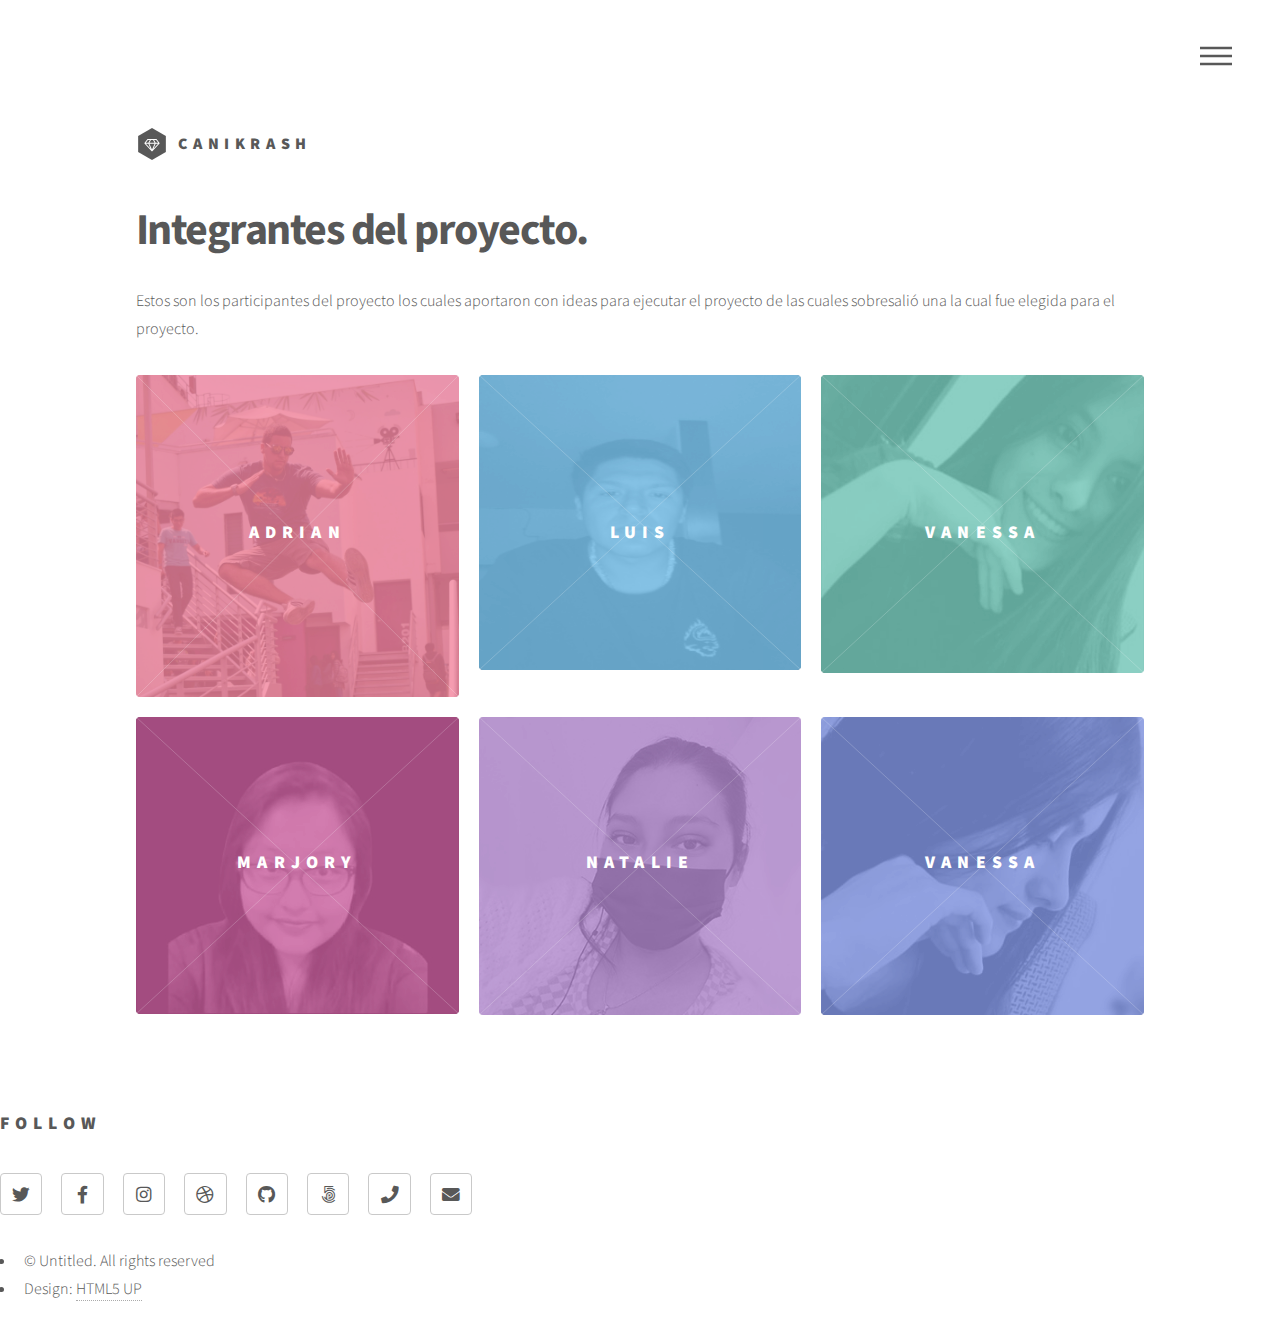
==== commit 1ed4f487: "1.1.2" ====
--- a/index.html
+++ b/index.html
@@ -1,6 +1,6 @@
 <!DOCTYPE HTML>
 <!--
-	canikrash by HTML5 UP
+	Phantom by HTML5 UP
 	html5up.net | @ajlkn
 	Free for personal and commercial use under the CCA 3.0 license (html5up.net/license)
 -->
@@ -126,26 +126,10 @@
 					</div>
 
 				<!-- Footer -->
-					<footer id="footer">
-						<div class="inner">
-							<section>
-								<h2>Get in touch</h2>
-								<form method="post" action="#">
-									<div class="fields">
-										<div class="field half">
-											<input type="text" name="name" id="name" placeholder="Name" />
+					
+									</div>
+									
 										</div>
-										<div class="field half">
-											<input type="email" name="email" id="email" placeholder="Email" />
-										</div>
-										<div class="field">
-											<textarea name="message" id="message" placeholder="Message"></textarea>
-										</div>
-									</div>
-									<ul class="actions">
-										<li><input type="submit" value="Send" class="primary" /></li>
-									</ul>
-								</form>
 							</section>
 							<section>
 								<h2>Follow</h2>
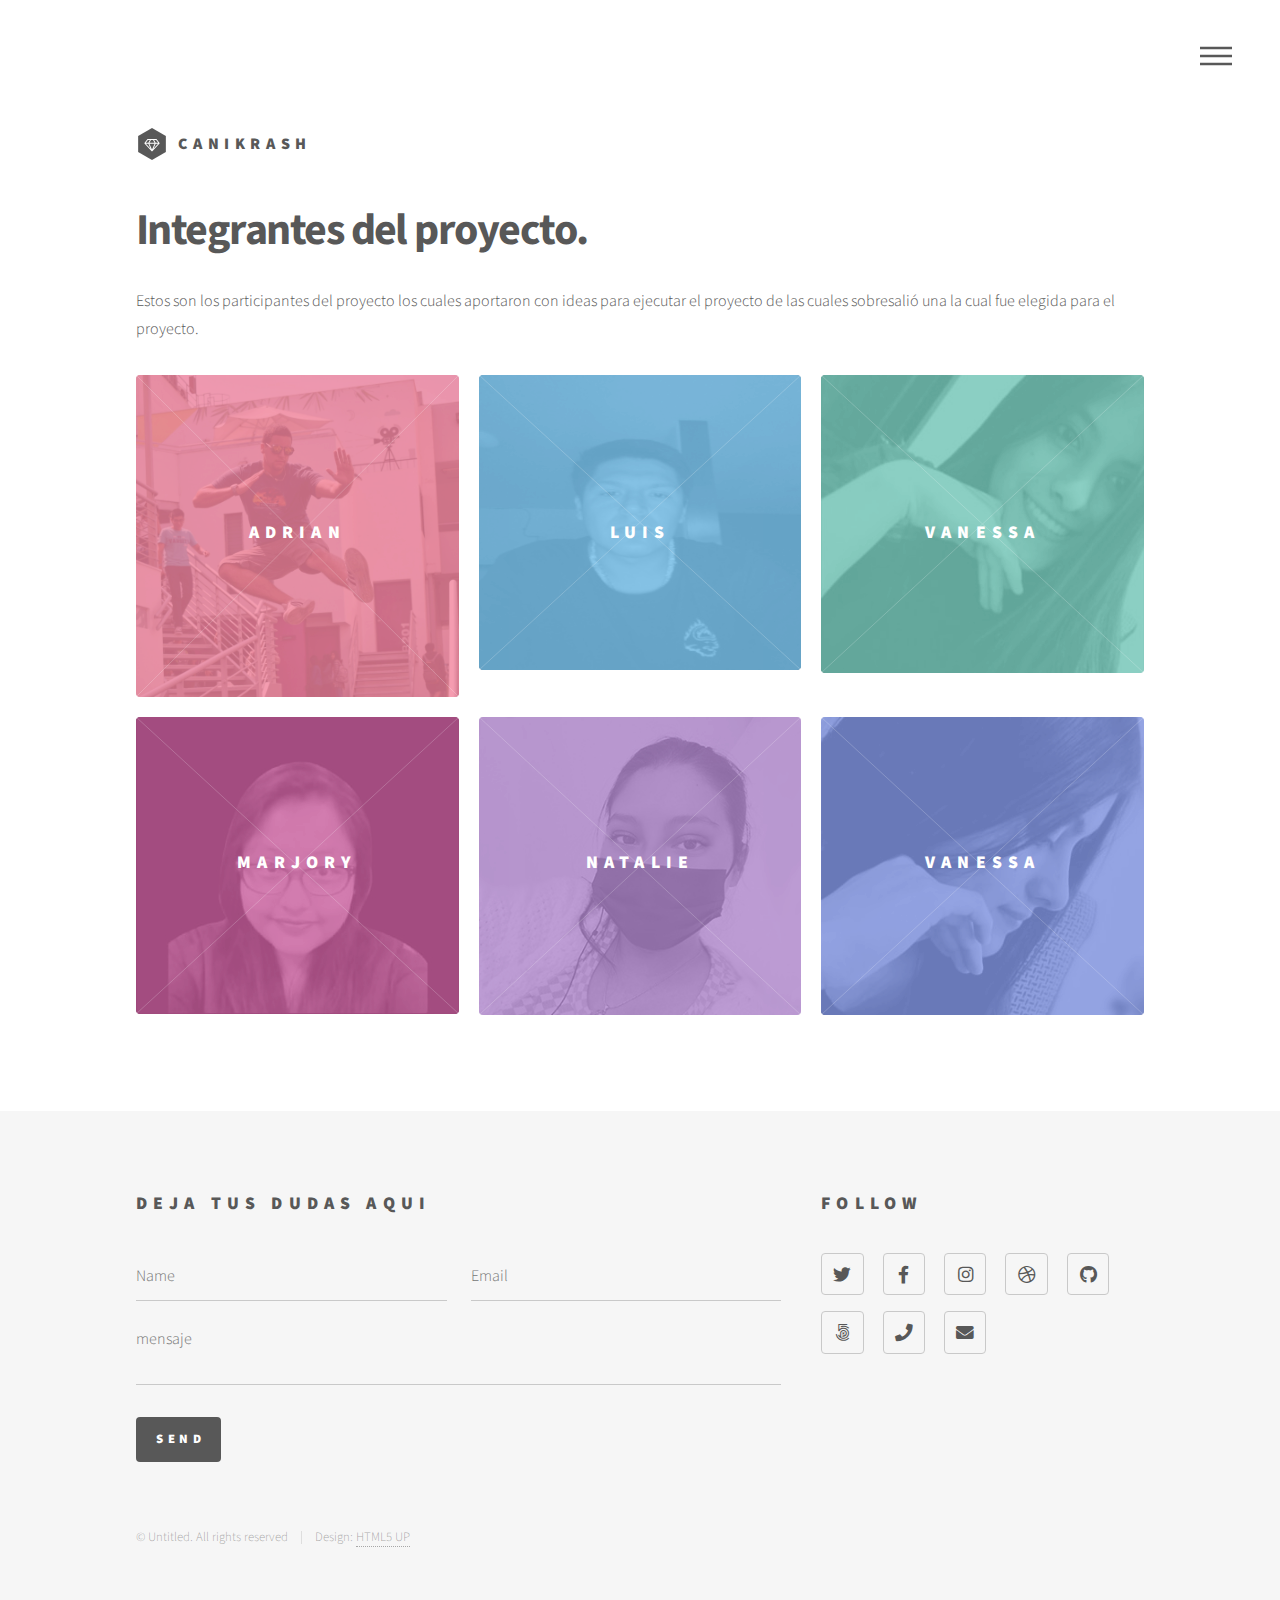
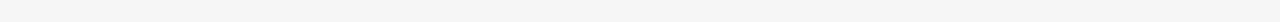
==== commit 170e287c: "1.1.3" ====
--- a/index.html
+++ b/index.html
@@ -126,10 +126,26 @@
 					</div>
 
 				<!-- Footer -->
-					
+					<footer id="footer">
+						<div class="inner">
+							<section>
+								<h2>Deja tus dudas aqui</h2>
+								<form method="post" action="#">
+									<div class="fields">
+										<div class="field half">
+											<input type="text" name="name" id="name" placeholder="Name" />
+										</div>
+										<div class="field half">
+											<input type="email" name="email" id="email" placeholder="Email" />
+										</div>
+										<div class="field">
+											<textarea name="mensaje" id="mensaje" placeholder="mensaje"></textarea>
+										</div>
 									</div>
-									
-										</div>
+									<ul class="actions">
+										<li><input type="submit" value="Send" class="primary" /></li>
+									</ul>
+								</form>
 							</section>
 							<section>
 								<h2>Follow</h2>
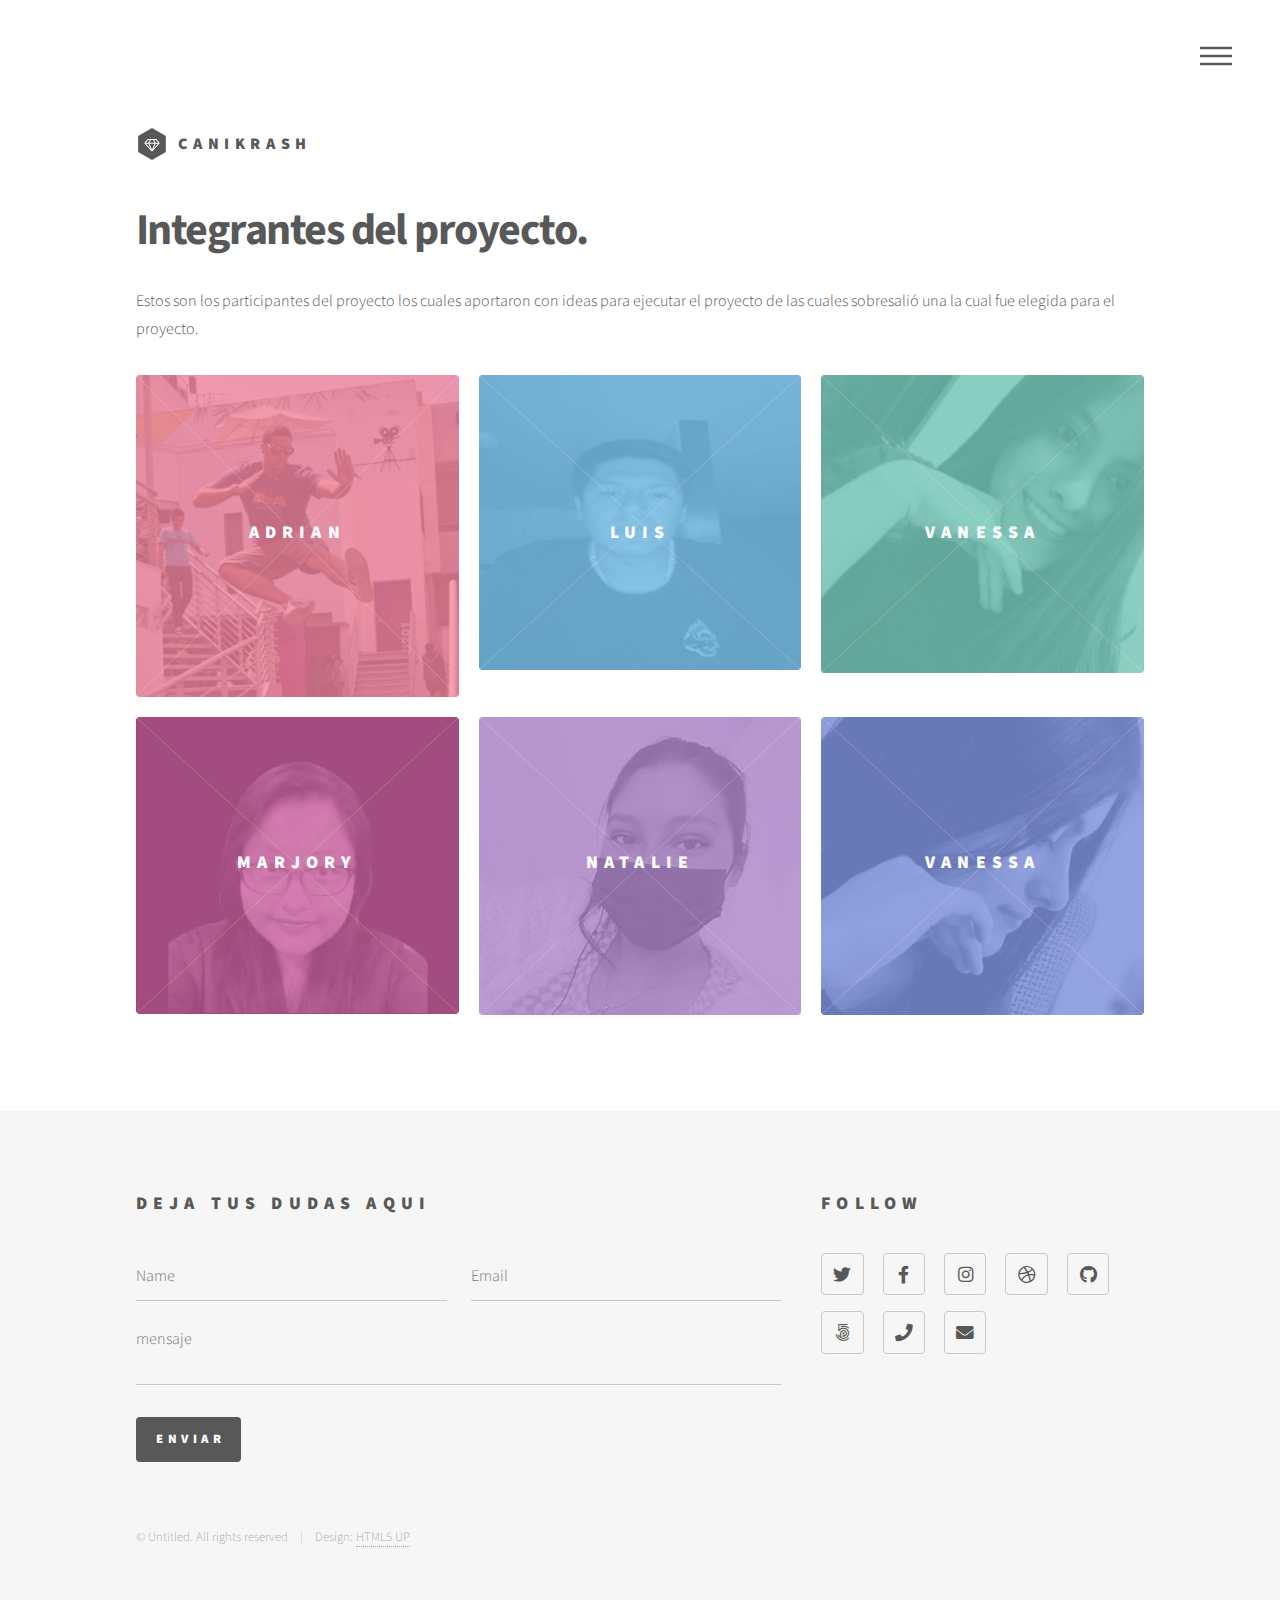
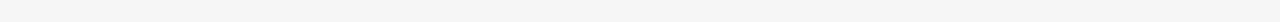
==== commit 83fd4918: "1.1.5" ====
--- a/index.html
+++ b/index.html
@@ -39,11 +39,8 @@
 					<nav id="menu">
 						<h2>Menu</h2>
 						<ul>
-							<li><a href="index.html">Home</a></li>
-							<li><a href="generic.html">Ipsum veroeros</a></li>
-							<li><a href="generic.html">Tempus etiam</a></li>
-							<li><a href="generic.html">Consequat dolor</a></li>
-							<li><a href="elements.html">Elements</a></li>
+							<li><a href="index.html">casa</a></li>
+							<li><a href="generic.html">Proyecto</a></li>
 						</ul>
 					</nav>
 
@@ -143,7 +140,7 @@
 										</div>
 									</div>
 									<ul class="actions">
-										<li><input type="submit" value="Send" class="primary" /></li>
+										<li><input type="submit" value="Enviar" class="primary" /></li>
 									</ul>
 								</form>
 							</section>
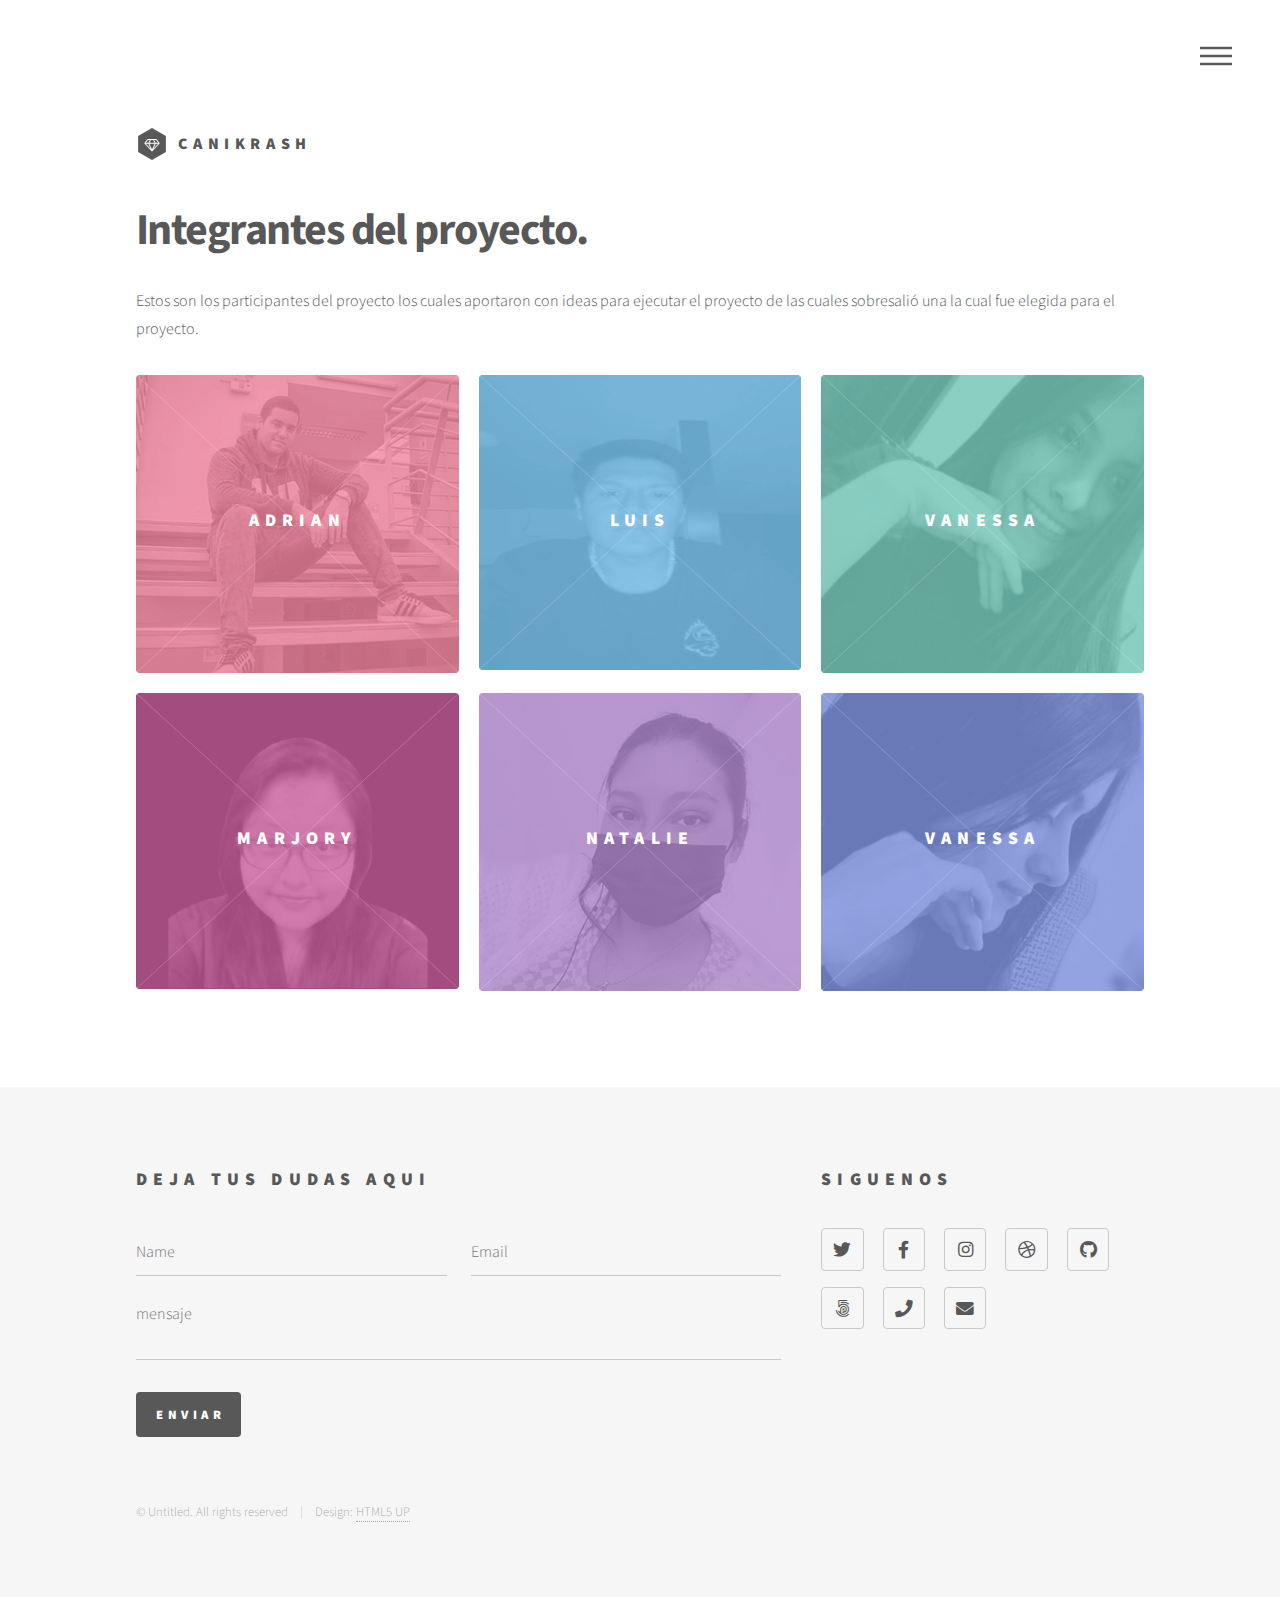
==== commit 55e9c2a8: "1.1.7" ====
--- a/index.html
+++ b/index.html
@@ -145,7 +145,7 @@
 								</form>
 							</section>
 							<section>
-								<h2>Follow</h2>
+								<h2>siguenos</h2>
 								<ul class="icons">
 									<li><a href="#" class="icon brands style2 fa-twitter"><span class="label">Twitter</span></a></li>
 									<li><a href="#" class="icon brands style2 fa-facebook-f"><span class="label">Facebook</span></a></li>
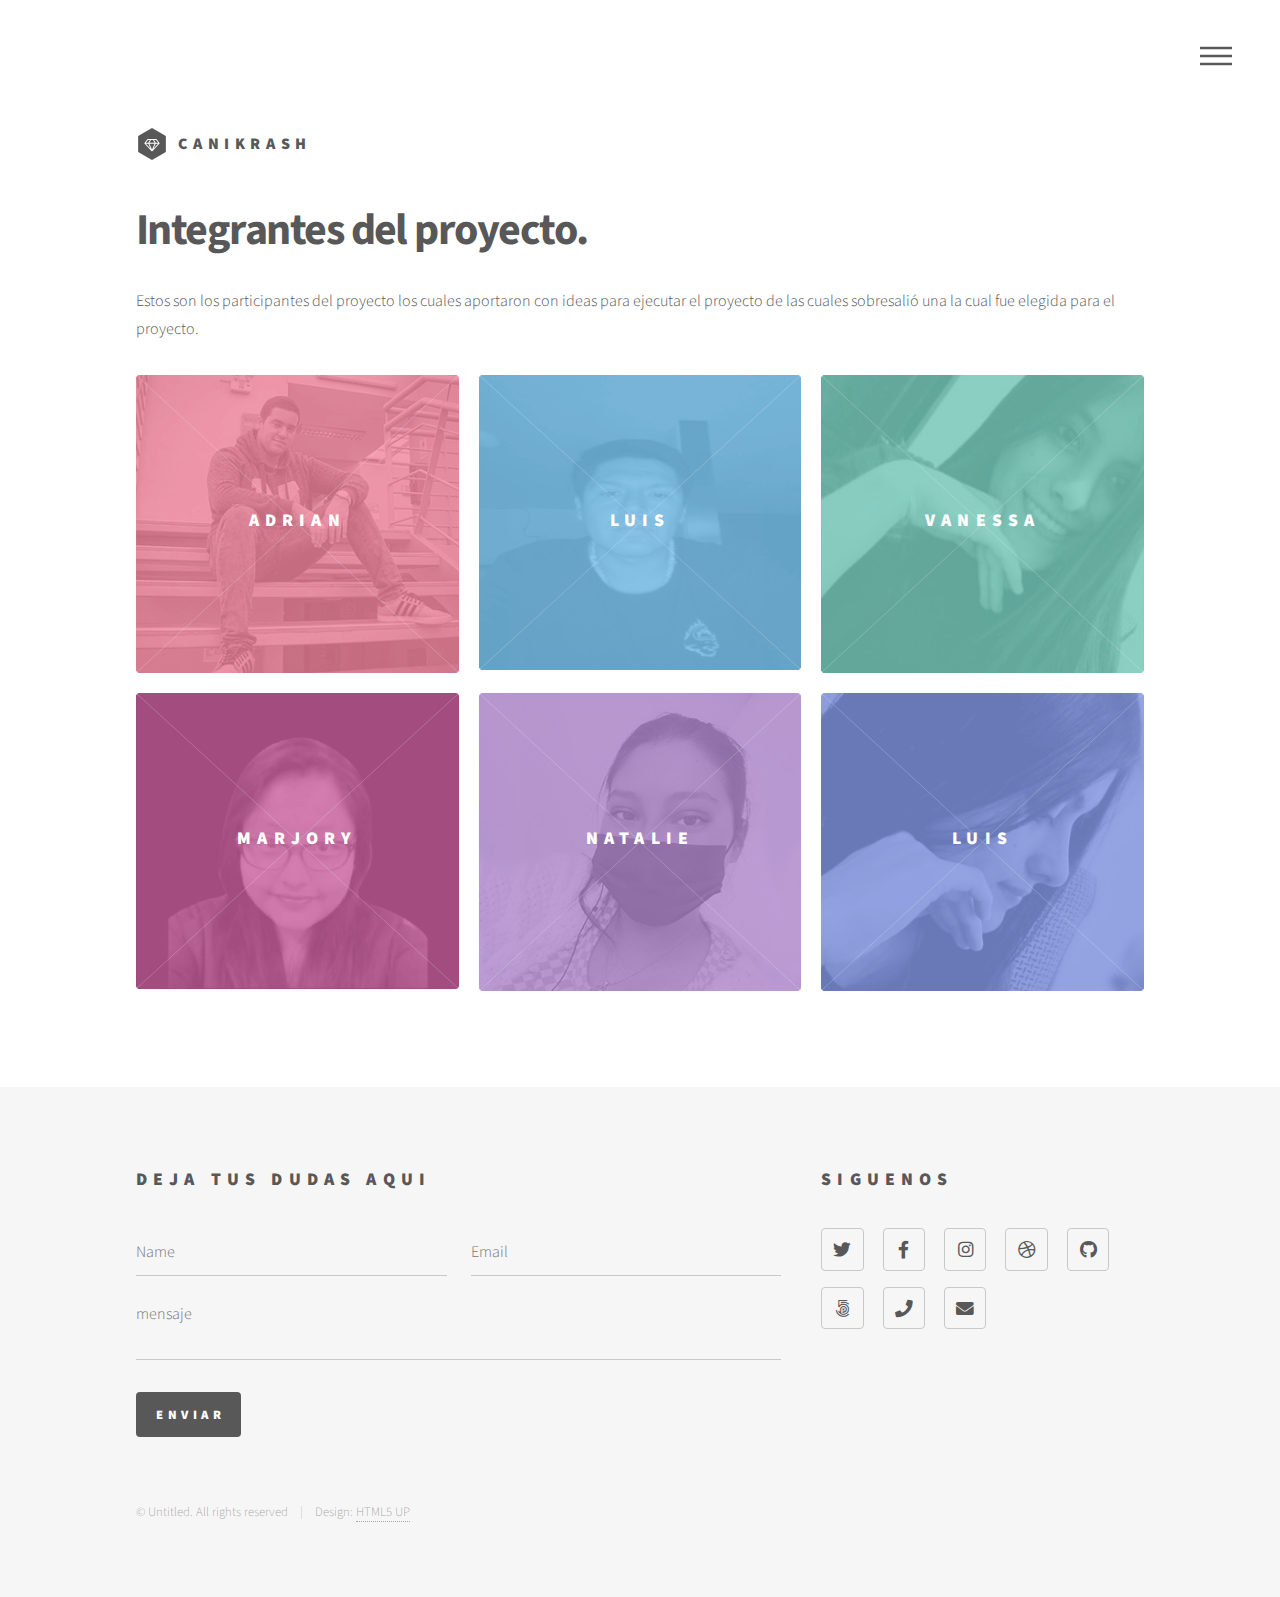
==== commit 66a75cc6: "1.1.8" ====
--- a/index.html
+++ b/index.html
@@ -112,7 +112,7 @@
 										<img src="images/pic06.jpg" alt="" />
 									</span>
 									<a href="generic.html">
-										<h2>Vanessa</h2>
+										<h2>Luis</h2>
 										<div class="content">
 											<p>Estudiante de instituto de diseñadores Toulouse Lautrec.</p>
 										</div>
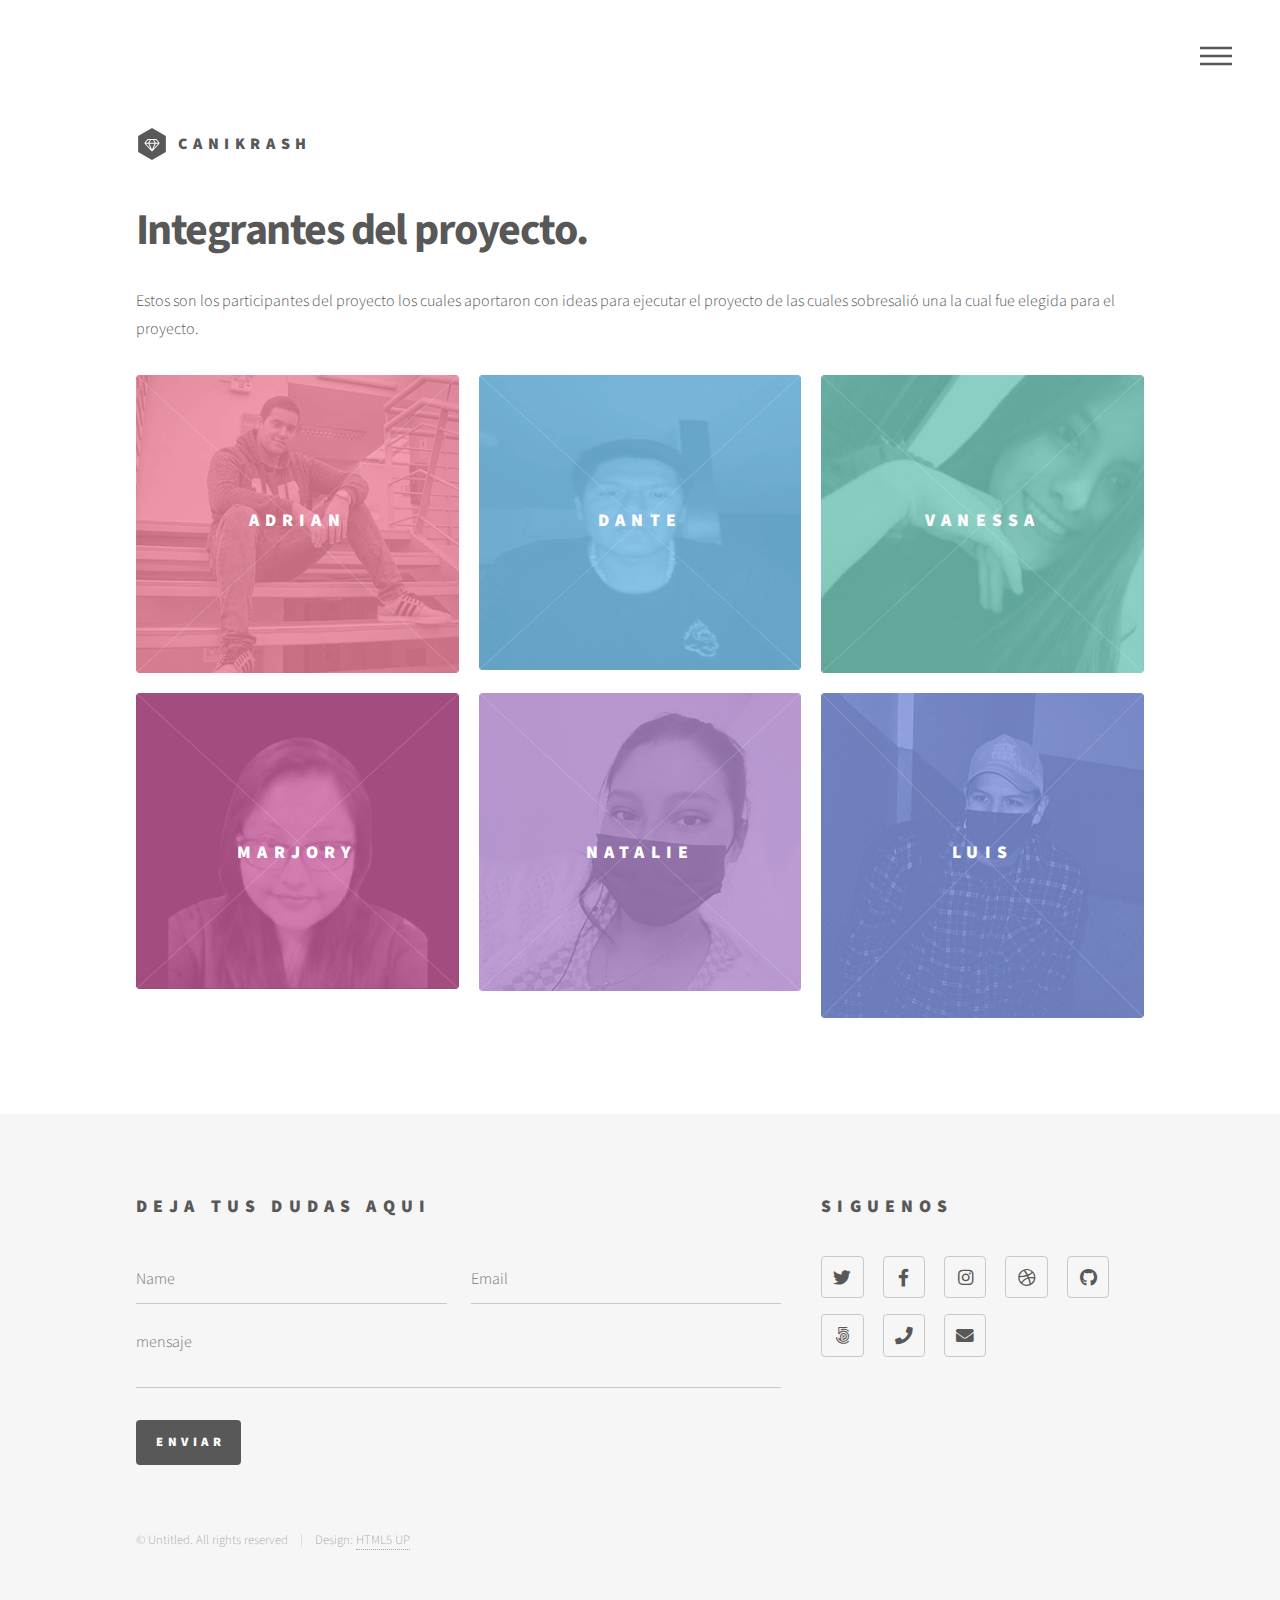
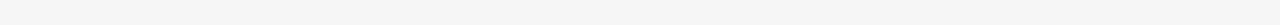
==== commit 94dd0cb0: "1.1.9" ====
--- a/index.html
+++ b/index.html
@@ -68,7 +68,7 @@
 										<img src="images/pic02.jpg" alt="" />
 									</span>
 									<a href="generic.html">
-										<h2>Luis</h2>
+										<h2>Dante</h2>
 										<div class="content">
 											<p>Estudiante de instituto de diseñadores Toulouse Lautrec..</p>
 										</div>
